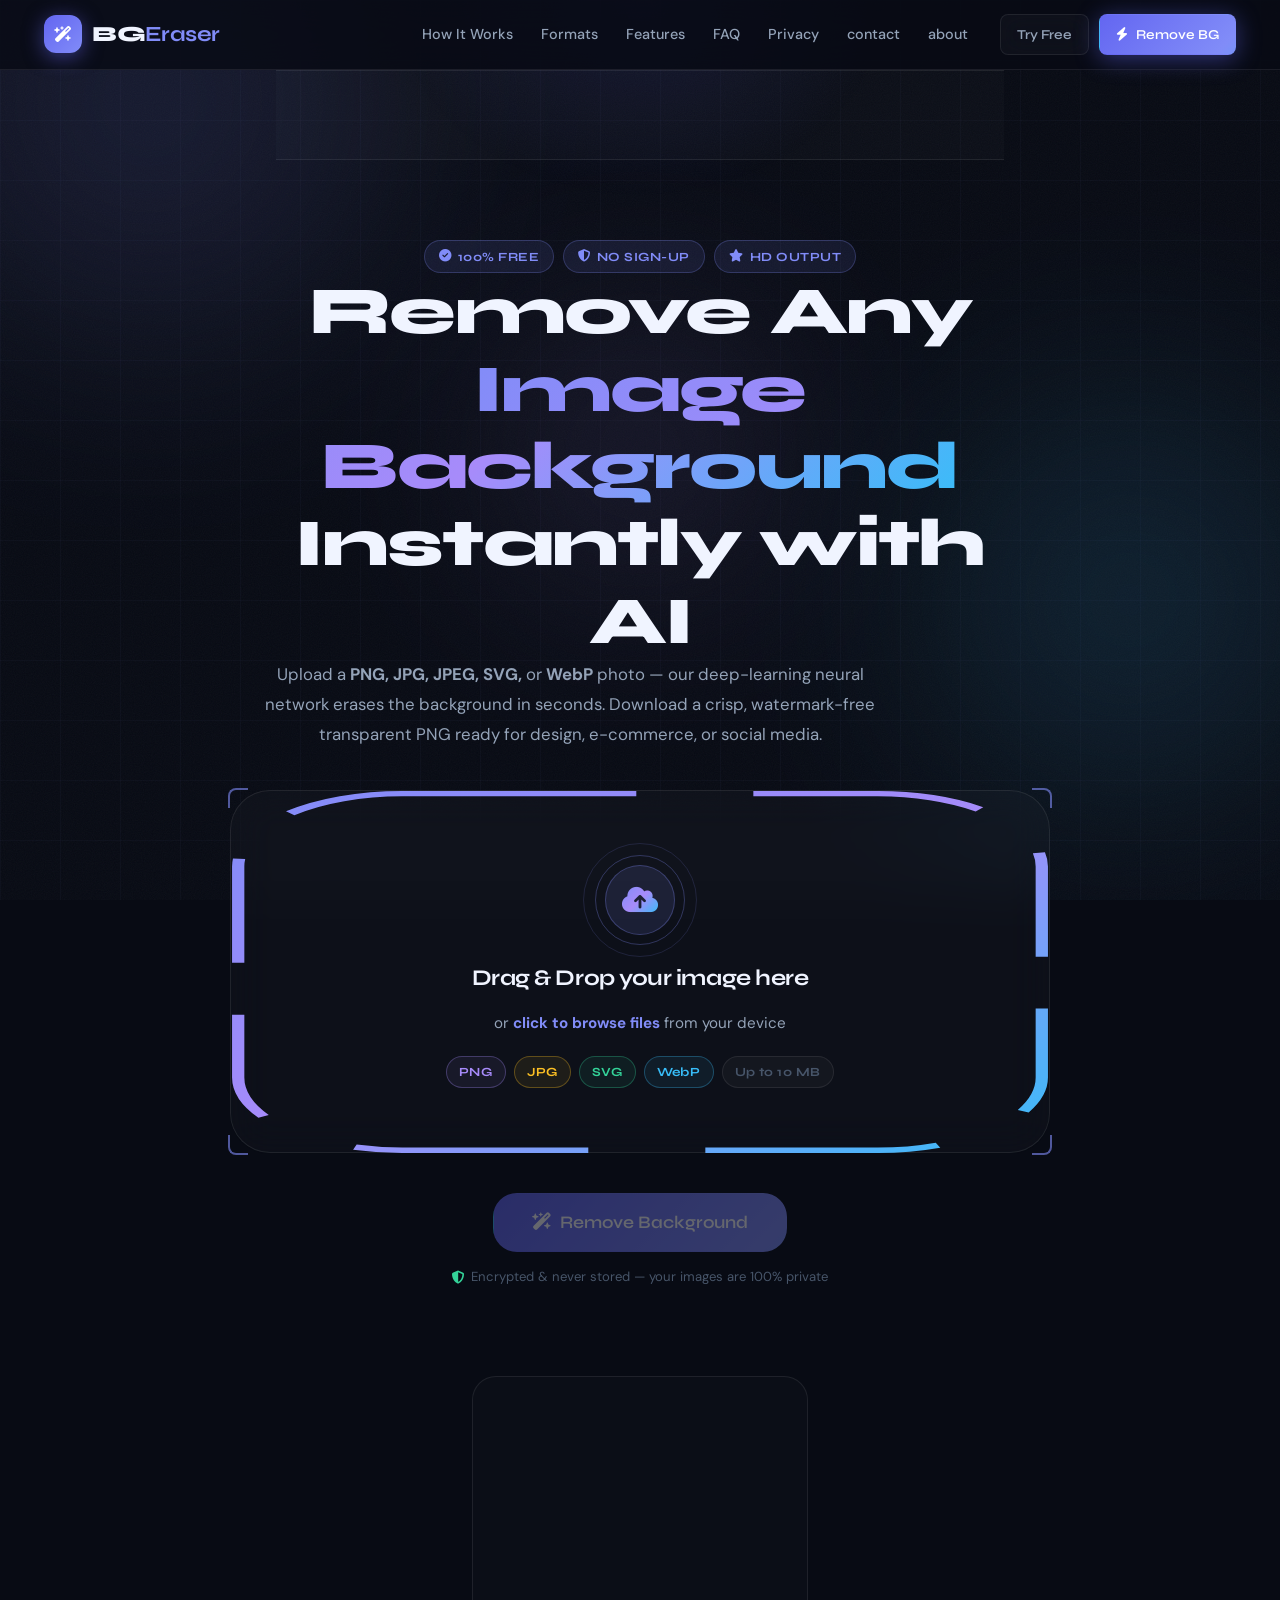
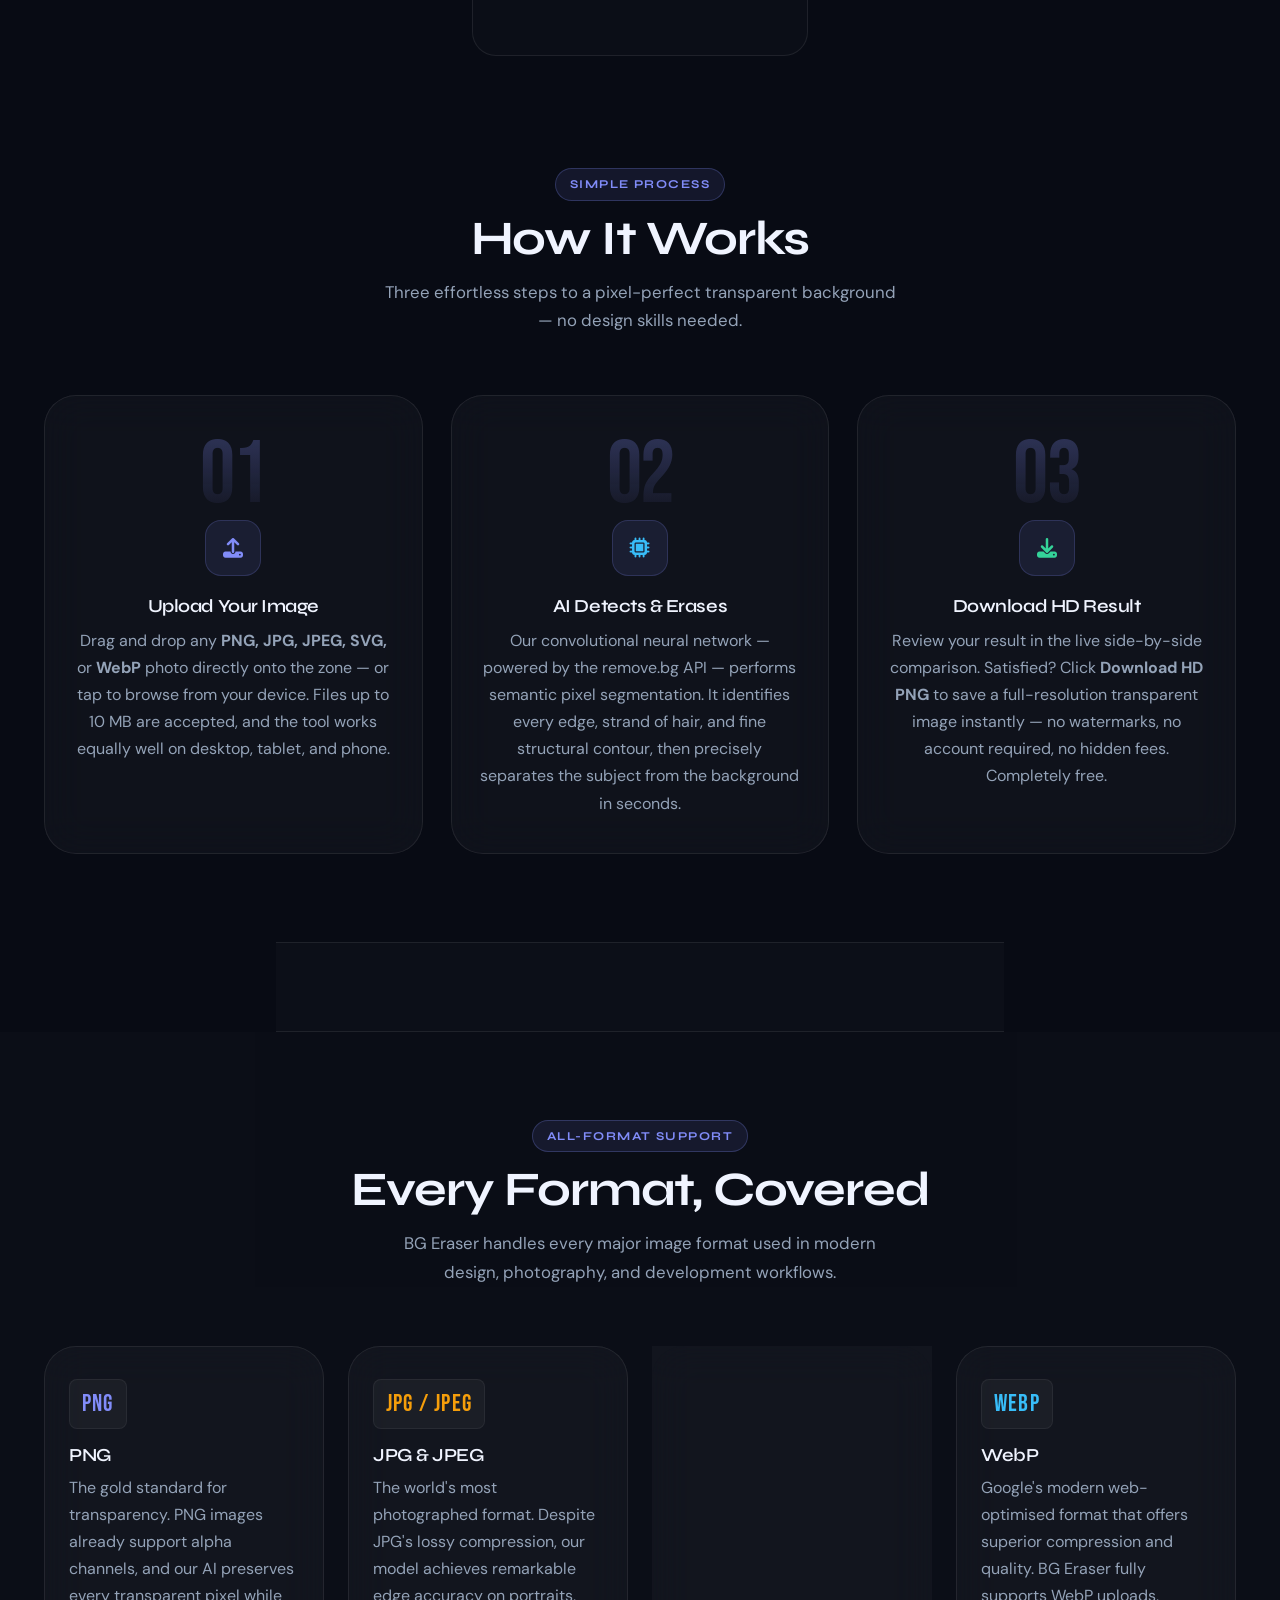
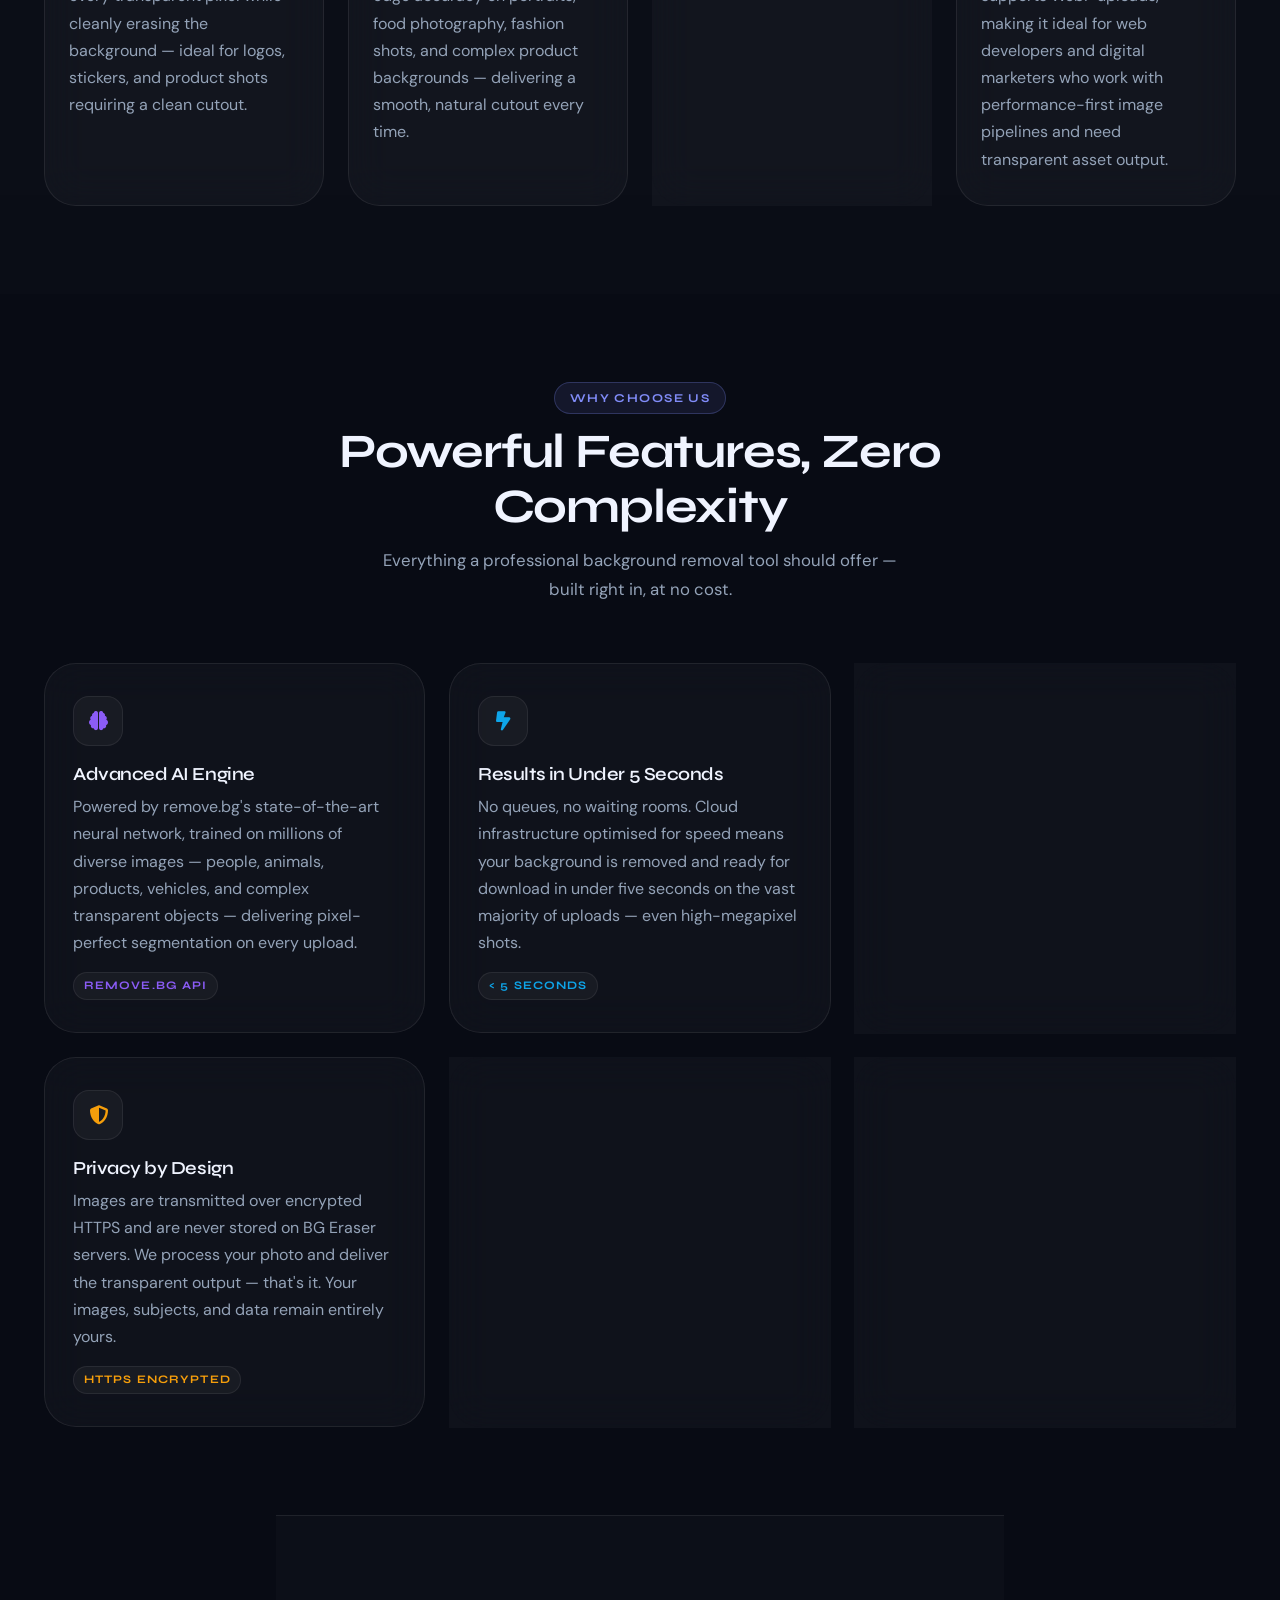
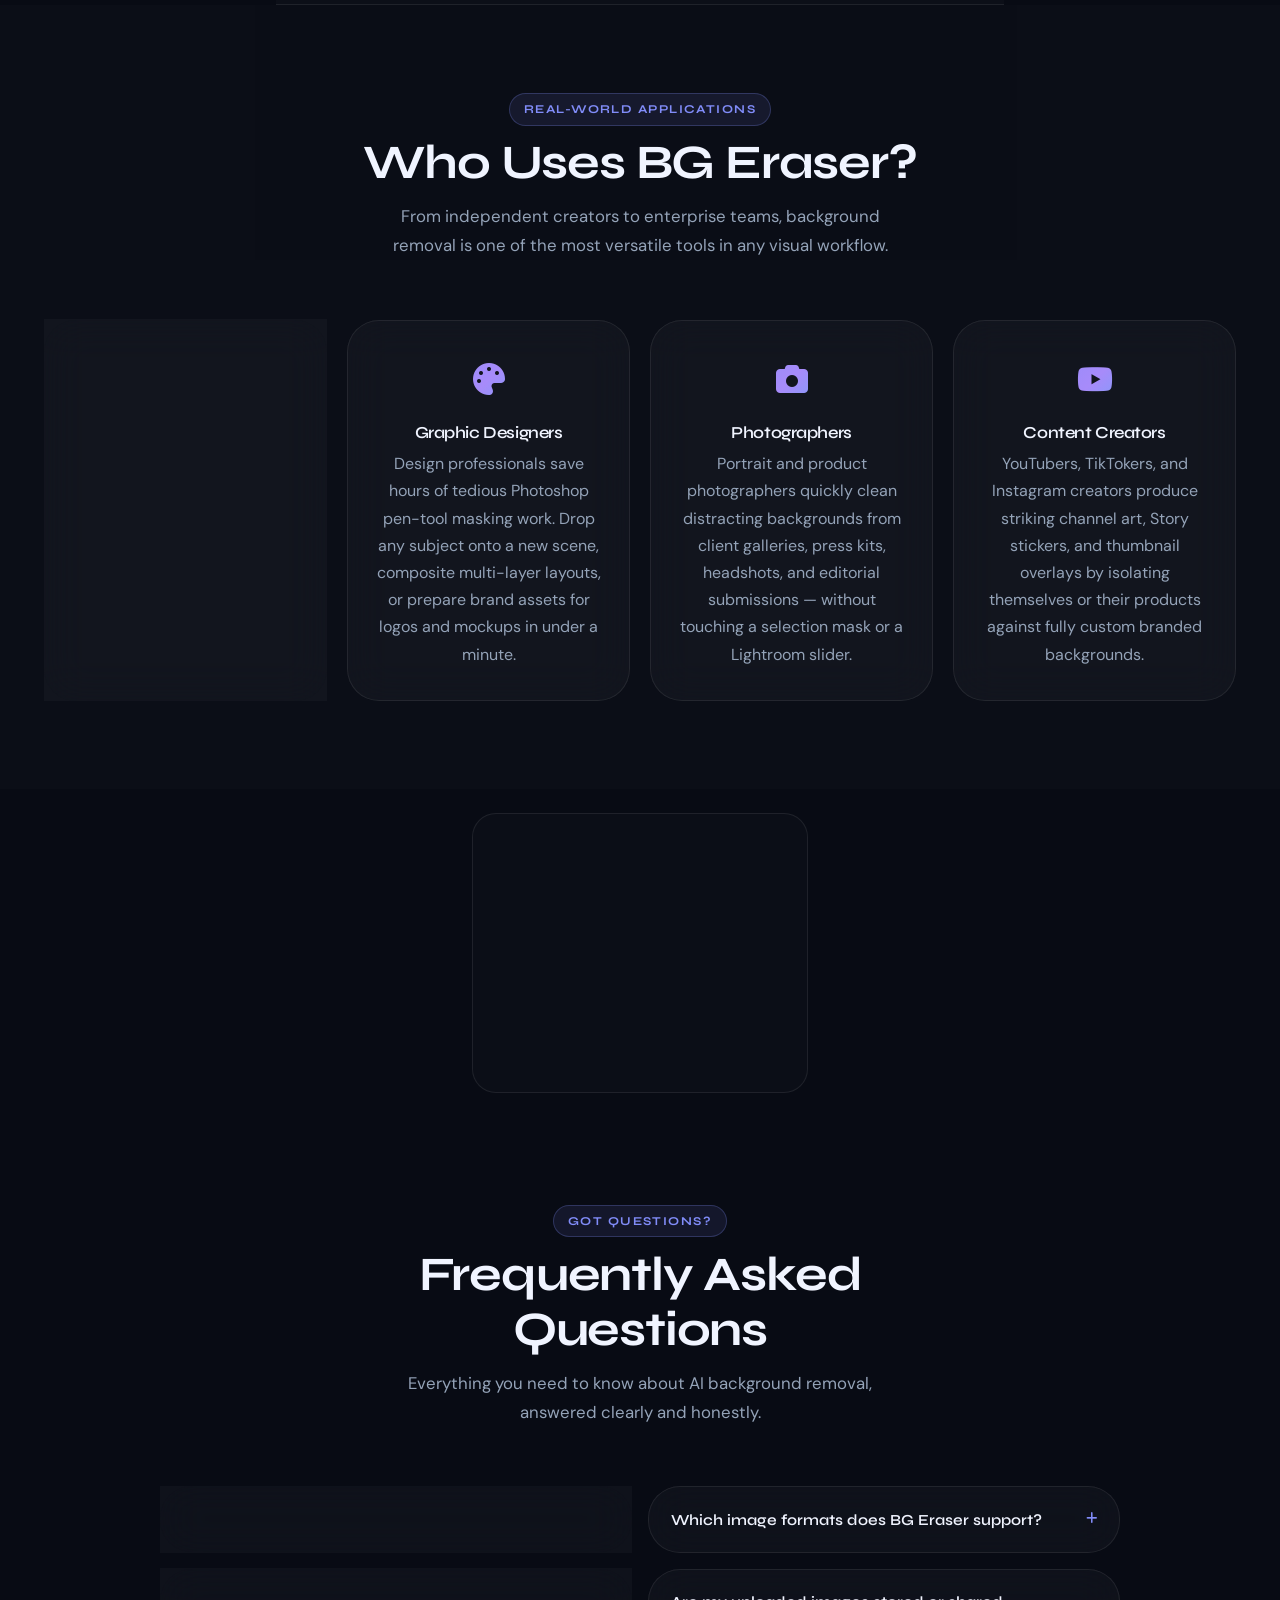
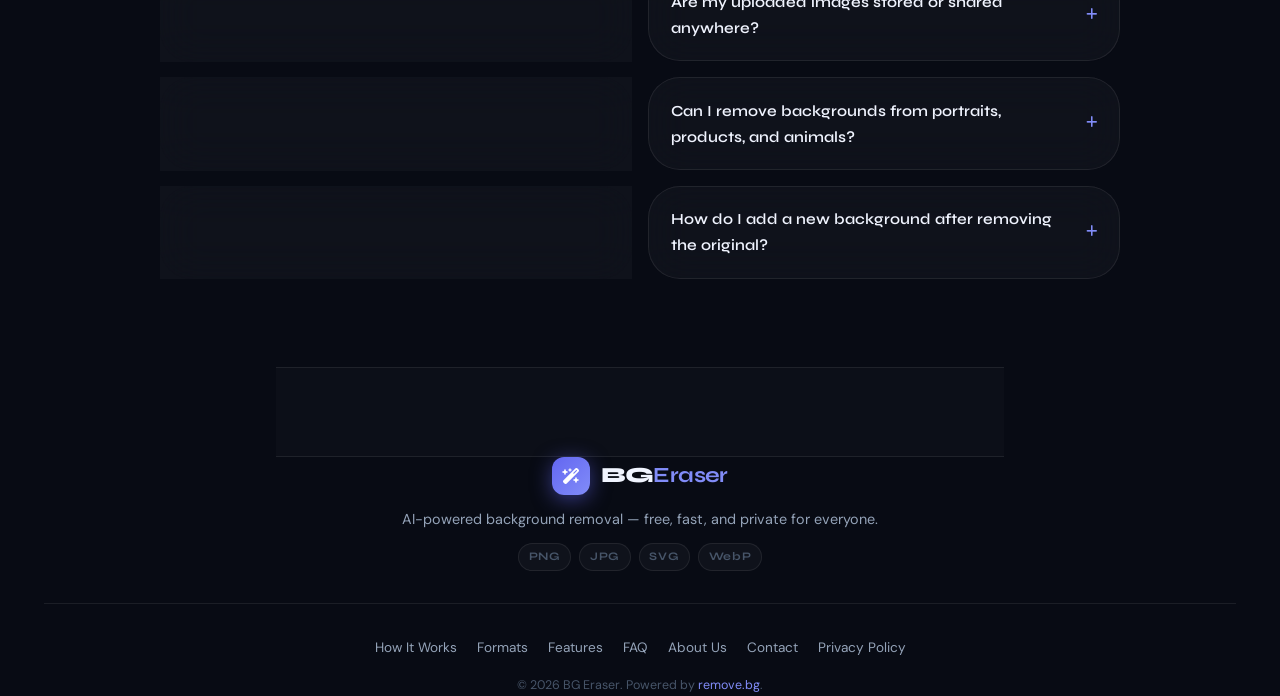
==== index.html @ bfd67337 "Update index.html" ====
<!DOCTYPE html>
<html lang="en">
<head>
  <meta charset="UTF-8" />
  <meta name="viewport" content="width=device-width, initial-scale=1.0" />
  <meta name="google-site-verification" content="WgtUCGyZveqmHhPXkkI3XE64ZKnmmBalzSrL4n5ukj0" />
  <!-- Google tag (gtag.js) -->
<script async src="https://www.googletagmanager.com/gtag/js?id=G-RYQMTZ8Z99"></script>
<script>
  window.dataLayer = window.dataLayer || [];
  function gtag(){dataLayer.push(arguments);}
  gtag('js', new Date());

  gtag('config', 'G-RYQMTZ8Z99');
</script>

  <!-- ═══════════════════════════════════════
       SEO: PRIMARY META TAGS
  ═══════════════════════════════════════ -->
  <title>PNG Eraser & Background Remover - Free Online Tool</title>
 <meta name="description" content="Free PNG Eraser and Background Remover tool. Remove image backgrounds instantly and download transparent PNG images online.">
  <meta name="keywords" content="background remover, AI background remover, remove bg, transparent background, remove background from image free, PNG background remover, JPG background remover, SVG background remover, WebP background remover, photo background eraser online" />
  <meta name="robots" content="index, follow" />
  <meta name="author" content="BG Eraser" />
  <link rel="canonical" href="https://www.bgeraser.com/" />

  <!-- ═══════════════════════════════════════
       SEO: OPEN GRAPH
  ═══════════════════════════════════════ -->
  <meta property="og:type"        content="website" />
  <meta property="og:url"         content="https://www.bgeraser.com/" />
  <meta property="og:title"       content="BG Eraser – Free AI Background Remover" />
  <meta property="og:description" content="Instantly remove any image background with AI. HD transparent PNGs in seconds. Free, no sign-up, no watermarks." />
  <meta property="og:image"       content="https://www.bgeraser.com/og-preview.jpg" />
  <meta name="twitter:card"        content="summary_large_image" />
  <meta name="twitter:site"        content="@bgeraser" />
  <meta name="twitter:title"       content="BG Eraser – Free AI Background Remover" />
  <meta name="twitter:description" content="Remove image backgrounds in one click with AI. Free, HD quality, no watermarks." />
  <meta name="twitter:image"       content="https://www.bgeraser.com/og-preview.jpg" />

  <!-- ═══════════════════════════════════════
       STRUCTURED DATA
  ═══════════════════════════════════════ -->
  <script type="application/ld+json">
  {
    "@context": "https://schema.org",
    "@type": "WebApplication",
    "name": "BG Eraser",
    "url": "https://www.bgeraser.com",
    "description": "AI-powered background remover supporting PNG, JPG, SVG, and WebP — delivers HD transparent PNG output in seconds.",
    "applicationCategory": "PhotographyApplication",
    "operatingSystem": "Any",
    "offers": { "@type": "Offer", "price": "0", "priceCurrency": "USD" }
  }
  </script>

  <!-- Favicon -->
  <link rel="icon" type="image/svg+xml" href="favicon.svg" />

  <!-- Fonts: Bebas Neue (display) + DM Sans (body) — strong, editorial pairing -->
  <link rel="preconnect" href="https://fonts.googleapis.com" />
  <link rel="preconnect" href="https://fonts.gstatic.com" crossorigin />
  <link href="https://fonts.googleapis.com/css2?family=Bebas+Neue&family=Syne:wght@400;500;600;700;800&family=DM+Sans:ital,opsz,wght@0,9..40,300;0,9..40,400;0,9..40,500;1,9..40,300&display=swap" rel="stylesheet" />

  <!-- Icons -->
  <link rel="stylesheet" href="https://cdnjs.cloudflare.com/ajax/libs/font-awesome/6.5.1/css/all.min.css" />

  <!-- Stylesheet -->
  <link rel="stylesheet" href="style.css" />
</head>
<body>

  <!-- ░░░ AMBIENT SCENE ░░░ -->
  <div class="scene" aria-hidden="true">
    <div class="scene__orb scene__orb--a"></div>
    <div class="scene__orb scene__orb--b"></div>
    <div class="scene__orb scene__orb--c"></div>
    <div class="scene__grid"></div>
    <div class="scene__noise"></div>
  </div>

  <!-- ══════════════════════════════════════
       PROCESSING OVERLAY
  ══════════════════════════════════════ -->
  <div id="processingOverlay" class="overlay" aria-live="polite" aria-hidden="true" role="status">
    <div class="overlay__panel">
      <!-- Animated orbital rings -->
      <div class="orbital" aria-hidden="true">
        <div class="orbital__ring orbital__ring--1"></div>
        <div class="orbital__ring orbital__ring--2"></div>
        <div class="orbital__ring orbital__ring--3"></div>
        <div class="orbital__nucleus">
          <i class="fa-solid fa-wand-magic-sparkles"></i>
        </div>
      </div>
      <p class="overlay__title">AI is isolating the background layers…</p>
      <p class="overlay__sub">Running neural segmentation pass</p>
      <!-- Progress bar -->
      <div class="overlay__track" role="progressbar" aria-valuenow="0" aria-valuemin="0" aria-valuemax="100">
        <div id="progressFill" class="overlay__fill"></div>
      </div>
      <div class="overlay__steps">
        <span class="ostep ostep--active">Edge Detection</span>
        <span class="ostep">Subject Masking</span>
        <span class="ostep">Pixel Refinement</span>
      </div>
    </div>
  </div>

  <!-- ══════════════════════════════════════
       SITE HEADER
  ══════════════════════════════════════ -->
  <header class="header" role="banner">
    <div class="container header__inner">
      <!-- Logo -->
      <a href="/" class="logo" aria-label="BG Eraser — Home">
        <span class="logo__gem" aria-hidden="true">
          <i class="fa-solid fa-wand-magic-sparkles"></i>
        </span>
        <span class="logo__text">BG<strong>Eraser</strong></span>
      </a>

      <!-- Navigation -->
      <nav class="header__nav" aria-label="Primary navigation">
        <a href="#how-it-works">How It Works</a>
        <a href="#formats">Formats</a>
        <a href="#features">Features</a>
        <a href="#faq">FAQ</a>
        <a href="privacy-policy.html">Privacy</a>
        <a href="contact.html">contact</a>		
        <a href="about.html">about</a>
        

      </nav>

      <!-- Header CTAs -->
      <div class="header__actions">
        <a href="#upload-zone" class="btn btn--ghost btn--sm">Try Free</a>
        <a href="#upload-zone" class="btn btn--primary btn--sm">
          <i class="fa-solid fa-bolt" aria-hidden="true"></i>
          <span>Remove BG</span>
        </a>
      </div>

      <!-- Mobile menu toggle -->
      <button class="header__burger" id="burgerBtn" aria-label="Toggle navigation menu" aria-expanded="false">
        <span></span><span></span><span></span>
      </button>
    </div>

    <!-- Mobile nav drawer -->
    <div class="header__drawer" id="navDrawer" aria-hidden="true">
      <nav aria-label="Mobile navigation">
        <a href="#how-it-works">How It Works</a>
        <a href="#formats">Formats</a>
        <a href="#features">Features</a>
        <a href="#faq">FAQ</a>
        <a href="privacy-policy.html">Privacy Policy</a>
        <a href="#upload-zone" class="btn btn--primary btn--sm drawer__cta">
          <i class="fa-solid fa-bolt" aria-hidden="true"></i> Remove BG Free
        </a>
      </nav>
    </div>
  </header>

  <!-- ══════════════════════════════════════
       AD SLOT — BELOW HEADER
  ══════════════════════════════════════ -->
  <aside class="ad-slot ad-slot--leaderboard" aria-label="Advertisement">
    <div class="ad-slot__inner">
      <!-- Google AdSense Ad Unit Placement — Responsive Leaderboard (728×90 desktop / 320×50 mobile) -->
    </div>
  </aside>

  <!-- ══════════════════════════════════════
       MAIN CONTENT
  ══════════════════════════════════════ -->
  <main id="main-content">

    <!-- ─────────────────────────────────────
         HERO SECTION
    ───────────────────────────────────── -->
    <section class="hero" aria-labelledby="hero-heading">
      <div class="container hero__inner">

        <!-- Hero copy -->
        <div class="hero__copy">
          <div class="hero__badges" aria-label="Tool highlights">
            <span class="badge"><i class="fa-solid fa-circle-check" aria-hidden="true"></i> 100% Free</span>
            <span class="badge"><i class="fa-solid fa-shield-halved" aria-hidden="true"></i> No Sign-Up</span>
            <span class="badge"><i class="fa-solid fa-star" aria-hidden="true"></i> HD Output</span>
          </div>
          <h1 id="hero-heading" class="hero__heading">
            Remove Any<br />
            <em class="hero__heading-em">Image Background</em><br />
            Instantly with AI
          </h1>
          <p class="hero__sub">
            Upload a <strong>PNG, JPG, JPEG, SVG,</strong> or <strong>WebP</strong> photo — our deep-learning
            neural network erases the background in seconds. Download a crisp, watermark-free
            transparent PNG ready for design, e-commerce, or social media.
          </p>
        </div>

        <!-- ═══ UPLOAD ZONE ═══ -->
        <div class="upload-shell">
          <!-- Animated border SVG overlay -->
          <svg class="upload-shell__border" viewBox="0 0 100 100" preserveAspectRatio="none" aria-hidden="true">
            <rect class="border-rect" x="1" y="1" width="98" height="98" rx="20" ry="20"
                  fill="none" stroke="url(#borderGrad)" stroke-width="1.5"
                  stroke-dasharray="8 4" pathLength="100"/>
            <defs>
              <linearGradient id="borderGrad" x1="0%" y1="0%" x2="100%" y2="100%">
                <stop offset="0%" stop-color="#818cf8"/>
                <stop offset="50%" stop-color="#a78bfa"/>
                <stop offset="100%" stop-color="#38bdf8"/>
              </linearGradient>
            </defs>
          </svg>

          <div
            id="upload-zone"
            class="upload-zone"
            role="button"
            tabindex="0"
            aria-label="Upload image — drag and drop or click to browse"
            aria-describedby="upload-desc"
          >
            <input
              type="file"
              id="fileInput"
              accept="image/png,image/jpeg,image/webp,image/svg+xml"
              hidden
              aria-hidden="true"
            />

            <!-- Default prompt -->
            <div class="upload-zone__prompt" id="uploadPrompt">
              <!-- Animated icon stack -->
              <div class="uz-icon" aria-hidden="true">
                <div class="uz-icon__halo uz-icon__halo--1"></div>
                <div class="uz-icon__halo uz-icon__halo--2"></div>
                <div class="uz-icon__face">
                  <i class="fa-solid fa-cloud-arrow-up"></i>
                </div>
              </div>

              <p class="uz-headline">Drag &amp; Drop your image here</p>
              <p class="uz-sub" id="upload-desc">
                or <strong>click to browse files</strong> from your device
              </p>

              <!-- Format chips -->
              <div class="uz-formats" aria-label="Supported file formats">
                <span class="fchip fchip--png">PNG</span>
                <span class="fchip fchip--jpg">JPG</span>
                <span class="fchip fchip--svg">SVG</span>
                <span class="fchip fchip--webp">WebP</span>
                <span class="fchip fchip--size">Up to 10 MB</span>
              </div>
            </div>

            <!-- File-selected preview -->
            <div class="upload-zone__preview" id="uploadPreview" hidden>
              <div class="uzp__thumb-wrap">
                <img id="previewThumb" src="" alt="Selected image preview" class="uzp__thumb" />
                <div class="uzp__thumb-shine" aria-hidden="true"></div>
              </div>
              <div class="uzp__meta">
                <div class="uzp__meta-icon" aria-hidden="true">
                  <i class="fa-regular fa-file-image"></i>
                </div>
                <div class="uzp__meta-text">
                  <p id="fileName" class="uzp__name"></p>
                  <p id="fileSize" class="uzp__size"></p>
                </div>
                <button
                  id="btnReset"
                  class="uzp__reset"
                  aria-label="Remove selected image and choose another"
                >
                  <i class="fa-solid fa-xmark" aria-hidden="true"></i>
                </button>
              </div>
            </div>
          </div><!-- /#upload-zone -->

          <!-- Corner accent decorations -->
          <span class="uz-corner uz-corner--tl" aria-hidden="true"></span>
          <span class="uz-corner uz-corner--tr" aria-hidden="true"></span>
          <span class="uz-corner uz-corner--bl" aria-hidden="true"></span>
          <span class="uz-corner uz-corner--br" aria-hidden="true"></span>
        </div><!-- /.upload-shell -->

        <!-- Hero action row -->
        <div class="hero__actions" id="heroActions">
          <button
            id="btnRemove"
            class="btn btn--primary btn--xl"
            disabled
            aria-disabled="true"
          >
            <span class="btn__icon" aria-hidden="true">
              <i class="fa-solid fa-wand-magic-sparkles"></i>
            </span>
            <span class="btn__label">Remove Background</span>
            <span class="btn__glare" aria-hidden="true"></span>
          </button>
          <p class="hero__trust">
            <i class="fa-solid fa-shield-halved" aria-hidden="true"></i>
            Encrypted &amp; never stored — your images are 100% private
          </p>
        </div>

        <!-- ═══ LIVE RESULT COMPARISON ═══ -->
        <div class="compare-grid" id="previewGrid" hidden aria-live="polite" aria-label="Image comparison result">
          <!-- Original panel -->
          <div class="compare-panel compare-panel--original">
            <header class="compare-panel__header">
              <div class="traffic-lights" aria-hidden="true">
                <span class="tl tl--r"></span>
                <span class="tl tl--y"></span>
                <span class="tl tl--g"></span>
              </div>
              <span class="compare-panel__label">Original</span>
            </header>
            <div class="compare-panel__canvas">
              <img id="originalImg" src="" alt="Original uploaded image" />
            </div>
          </div>

          <!-- Divider -->
          <div class="compare-divider" aria-hidden="true">
            <div class="compare-divider__pill">
              <i class="fa-solid fa-arrows-left-right"></i>
            </div>
          </div>

          <!-- Result panel -->
          <div class="compare-panel compare-panel--result">
            <header class="compare-panel__header">
              <div class="traffic-lights" aria-hidden="true">
                <span class="tl tl--r"></span>
                <span class="tl tl--y"></span>
                <span class="tl tl--g"></span>
              </div>
              <span class="compare-panel__label compare-panel__label--result">
                <i class="fa-solid fa-sparkles" aria-hidden="true"></i>
                Background Removed
              </span>
            </header>
            <div class="compare-panel__canvas checkerboard">
              <img id="resultImg" src="" alt="Image with background removed — transparent PNG" />
            </div>
            <footer class="compare-panel__footer">
              <button id="btnDownload" class="btn btn--success btn--lg btn--full">
                <i class="fa-solid fa-download" aria-hidden="true"></i>
                Download HD PNG
              </button>
            </footer>
          </div>
        </div><!-- /.compare-grid -->

      </div><!-- /.hero__inner -->
    </section><!-- /.hero -->

    <!-- ══════════════════════════════════════
         AD SLOT — AFTER HERO
    ══════════════════════════════════════ -->
    <aside class="ad-slot ad-slot--rectangle" aria-label="Advertisement">
      <div class="ad-slot__inner">
        <!-- Google AdSense Ad Unit Placement — Rectangle 336×280 or Auto -->
      </div>
    </aside>

    <!-- ─────────────────────────────────────
         HOW IT WORKS
    ───────────────────────────────────── -->
    <section class="section" id="how-it-works" aria-labelledby="hiw-h2">
      <div class="container">
        <div class="section__header">
          <span class="section__pill">Simple Process</span>
          <h2 id="hiw-h2">How It Works</h2>
          <p>Three effortless steps to a pixel-perfect transparent background — no design skills needed.</p>
        </div>

        <ol class="steps" role="list">
          <li class="step glass-card" data-reveal>
            <span class="step__num" aria-hidden="true">01</span>
            <div class="step__icon" aria-hidden="true" style="--si: #818cf8;">
              <i class="fa-solid fa-upload"></i>
            </div>
            <h3>Upload Your Image</h3>
            <p>Drag and drop any <strong>PNG, JPG, JPEG, SVG,</strong> or <strong>WebP</strong> photo directly onto the zone — or tap to browse from your device. Files up to 10 MB are accepted, and the tool works equally well on desktop, tablet, and phone.</p>
            <div class="step__arrow" aria-hidden="true"><i class="fa-solid fa-arrow-right"></i></div>
          </li>

          <li class="step glass-card" data-reveal>
            <span class="step__num" aria-hidden="true">02</span>
            <div class="step__icon" aria-hidden="true" style="--si: #38bdf8;">
              <i class="fa-solid fa-microchip"></i>
            </div>
            <h3>AI Detects &amp; Erases</h3>
            <p>Our convolutional neural network — powered by the remove.bg API — performs semantic pixel segmentation. It identifies every edge, strand of hair, and fine structural contour, then precisely separates the subject from the background in seconds.</p>
            <div class="step__arrow" aria-hidden="true"><i class="fa-solid fa-arrow-right"></i></div>
          </li>

          <li class="step glass-card" data-reveal>
            <span class="step__num" aria-hidden="true">03</span>
            <div class="step__icon" aria-hidden="true" style="--si: #34d399;">
              <i class="fa-solid fa-download"></i>
            </div>
            <h3>Download HD Result</h3>
            <p>Review your result in the live side-by-side comparison. Satisfied? Click <strong>Download HD PNG</strong> to save a full-resolution transparent image instantly — no watermarks, no account required, no hidden fees. Completely free.</p>
          </li>
        </ol>
      </div>
    </section>

    <!-- ══════════════════════════════════════
         AD SLOT — MID PAGE
    ══════════════════════════════════════ -->
    <aside class="ad-slot ad-slot--leaderboard" aria-label="Advertisement">
      <div class="ad-slot__inner">
        <!-- Google AdSense Ad Unit Placement — Leaderboard 728×90 / Responsive -->
      </div>
    </aside>

    <!-- ─────────────────────────────────────
         SUPPORTED FORMATS
    ───────────────────────────────────── -->
    <section class="section section--alt" id="formats" aria-labelledby="fmt-h2">
      <div class="container">
        <div class="section__header">
          <span class="section__pill">All-Format Support</span>
          <h2 id="fmt-h2">Every Format, Covered</h2>
          <p>BG Eraser handles every major image format used in modern design, photography, and development workflows.</p>
        </div>

        <div class="formats-grid">
          <article class="format-card glass-card" data-reveal>
            <div class="format-card__badge" style="--fc: #818cf8;">PNG</div>
            <h3>PNG</h3>
            <p>The gold standard for transparency. PNG images already support alpha channels, and our AI preserves every transparent pixel while cleanly erasing the background — ideal for logos, stickers, and product shots requiring a clean cutout.</p>
          </article>

          <article class="format-card glass-card" data-reveal>
            <div class="format-card__badge" style="--fc: #f59e0b;">JPG / JPEG</div>
            <h3>JPG &amp; JPEG</h3>
            <p>The world's most photographed format. Despite JPG's lossy compression, our model achieves remarkable edge accuracy on portraits, food photography, fashion shots, and complex product backgrounds — delivering a smooth, natural cutout every time.</p>
          </article>

          <article class="format-card glass-card" data-reveal>
            <div class="format-card__badge" style="--fc: #34d399;">SVG</div>
            <h3>SVG</h3>
            <p>Scalable vector graphics used for logos, icons, and illustrations. BG Eraser handles SVG uploads with accurate rasterisation before processing — perfect for brand teams needing background-free vector assets for presentations and marketing materials.</p>
          </article>

          <article class="format-card glass-card" data-reveal>
            <div class="format-card__badge" style="--fc: #38bdf8;">WebP</div>
            <h3>WebP</h3>
            <p>Google's modern web-optimised format that offers superior compression and quality. BG Eraser fully supports WebP uploads, making it ideal for web developers and digital marketers who work with performance-first image pipelines and need transparent asset output.</p>
          </article>
        </div>
      </div>
    </section>

    <!-- ─────────────────────────────────────
         KEY FEATURES
    ───────────────────────────────────── -->
    <section class="section" id="features" aria-labelledby="feat-h2">
      <div class="container">
        <div class="section__header">
          <span class="section__pill">Why Choose Us</span>
          <h2 id="feat-h2">Powerful Features, Zero Complexity</h2>
          <p>Everything a professional background removal tool should offer — built right in, at no cost.</p>
        </div>

        <ul class="features-grid" role="list">
          <li class="feature glass-card" data-reveal style="--fa: #8b5cf6;">
            <div class="feature__icon"><i class="fa-solid fa-brain"></i></div>
            <h3>Advanced AI Engine</h3>
            <p>Powered by remove.bg's state-of-the-art neural network, trained on millions of diverse images — people, animals, products, vehicles, and complex transparent objects — delivering pixel-perfect segmentation on every upload.</p>
            <span class="feature__tag">remove.bg API</span>
          </li>

          <li class="feature glass-card" data-reveal style="--fa: #0ea5e9;">
            <div class="feature__icon"><i class="fa-solid fa-bolt-lightning"></i></div>
            <h3>Results in Under 5 Seconds</h3>
            <p>No queues, no waiting rooms. Cloud infrastructure optimised for speed means your background is removed and ready for download in under five seconds on the vast majority of uploads — even high-megapixel shots.</p>
            <span class="feature__tag">&lt; 5 seconds</span>
          </li>

          <li class="feature glass-card" data-reveal style="--fa: #10b981;">
            <div class="feature__icon"><i class="fa-solid fa-crown"></i></div>
            <h3>Full HD Resolution</h3>
            <p>Unlike tools that silently downscale your image, BG Eraser returns results at the original upload resolution — up to 25 megapixels — so your transparent PNG remains perfectly sharp for both print and digital use.</p>
            <span class="feature__tag">Up to 25 MP</span>
          </li>

          <li class="feature glass-card" data-reveal style="--fa: #f59e0b;">
            <div class="feature__icon"><i class="fa-solid fa-shield-halved"></i></div>
            <h3>Privacy by Design</h3>
            <p>Images are transmitted over encrypted HTTPS and are never stored on BG Eraser servers. We process your photo and deliver the transparent output — that's it. Your images, subjects, and data remain entirely yours.</p>
            <span class="feature__tag">HTTPS Encrypted</span>
          </li>

          <li class="feature glass-card" data-reveal style="--fa: #ec4899;">
            <div class="feature__icon"><i class="fa-solid fa-mobile-screen"></i></div>
            <h3>Works on Every Device</h3>
            <p>Fully responsive design means BG Eraser works flawlessly on a 4-inch smartphone and a 32-inch ultrawide monitor. No app installation. No account. Just open your browser, upload, and download your result.</p>
            <span class="feature__tag">All Devices</span>
          </li>

          <li class="feature glass-card" data-reveal style="--fa: #14b8a6;">
            <div class="feature__icon"><i class="fa-solid fa-tag"></i></div>
            <h3>Completely Free</h3>
            <p>No credit card, no premium tier, no watermarks slapped on your result. Basic background removal is free for every user, every time. We sustain the tool through non-intrusive advertising — not by charging you.</p>
            <span class="feature__tag">Zero Cost</span>
          </li>
        </ul>
      </div>
    </section>

    <!-- ══════════════════════════════════════
         AD SLOT — BETWEEN SECTIONS
    ══════════════════════════════════════ -->
    <aside class="ad-slot ad-slot--leaderboard" aria-label="Advertisement">
      <div class="ad-slot__inner">
        <!-- Google AdSense Ad Unit Placement — Leaderboard 728×90 / In-Article -->
      </div>
    </aside>

    <!-- ─────────────────────────────────────
         USE CASES
    ───────────────────────────────────── -->
    <section class="section section--alt" aria-labelledby="uc-h2">
      <div class="container">
        <div class="section__header">
          <span class="section__pill">Real-World Applications</span>
          <h2 id="uc-h2">Who Uses BG Eraser?</h2>
          <p>From independent creators to enterprise teams, background removal is one of the most versatile tools in any visual workflow.</p>
        </div>

        <div class="usecases-grid">
          <article class="usecase glass-card" data-reveal>
            <span class="usecase__icon" aria-hidden="true"><i class="fa-solid fa-store"></i></span>
            <h3>E-Commerce Sellers</h3>
            <p>Amazon, Etsy, and Shopify sellers use BG Eraser daily to create clean white-background product photos that meet marketplace listing standards — directly boosting click-through rates and purchase conversions.</p>
          </article>
          <article class="usecase glass-card" data-reveal>
            <span class="usecase__icon" aria-hidden="true"><i class="fa-solid fa-palette"></i></span>
            <h3>Graphic Designers</h3>
            <p>Design professionals save hours of tedious Photoshop pen-tool masking work. Drop any subject onto a new scene, composite multi-layer layouts, or prepare brand assets for logos and mockups in under a minute.</p>
          </article>
          <article class="usecase glass-card" data-reveal>
            <span class="usecase__icon" aria-hidden="true"><i class="fa-solid fa-camera"></i></span>
            <h3>Photographers</h3>
            <p>Portrait and product photographers quickly clean distracting backgrounds from client galleries, press kits, headshots, and editorial submissions — without touching a selection mask or a Lightroom slider.</p>
          </article>
          <article class="usecase glass-card" data-reveal>
            <span class="usecase__icon" aria-hidden="true"><i class="fa-brands fa-youtube"></i></span>
            <h3>Content Creators</h3>
            <p>YouTubers, TikTokers, and Instagram creators produce striking channel art, Story stickers, and thumbnail overlays by isolating themselves or their products against fully custom branded backgrounds.</p>
          </article>
        </div>
      </div>
    </section>

    <!-- ══════════════════════════════════════
         AD SLOT — BEFORE FAQ
    ══════════════════════════════════════ -->
    <aside class="ad-slot ad-slot--rectangle" aria-label="Advertisement">
      <div class="ad-slot__inner">
        <!-- Google AdSense Ad Unit Placement — Rectangle 336×280 or In-Article -->
      </div>
    </aside>

    <!-- ─────────────────────────────────────
         FAQ
    ───────────────────────────────────── -->
    <section class="section" id="faq" aria-labelledby="faq-h2">
      <div class="container">
        <div class="section__header">
          <span class="section__pill">Got Questions?</span>
          <h2 id="faq-h2">Frequently Asked Questions</h2>
          <p>Everything you need to know about AI background removal, answered clearly and honestly.</p>
        </div>

        <div class="faq-grid">

          <details class="faq glass-card" data-reveal>
            <summary class="faq__q">
              <span>Is BG Eraser completely free to use?</span>
              <i class="fa-solid fa-plus faq__icon" aria-hidden="true"></i>
            </summary>
            <div class="faq__a">
              <p>Yes — removing an image background is entirely free for every user. You can upload your photo, process it with our AI, and download the full transparent PNG result at no cost and without creating an account. BG Eraser is funded through non-intrusive advertising rather than user subscriptions, meaning the core tool remains genuinely accessible to everyone regardless of budget.</p>
            </div>
          </details>

          <details class="faq glass-card" data-reveal>
            <summary class="faq__q">
              <span>Which image formats does BG Eraser support?</span>
              <i class="fa-solid fa-plus faq__icon" aria-hidden="true"></i>
            </summary>
            <div class="faq__a">
              <p>BG Eraser accepts <strong>PNG, JPG, JPEG, SVG,</strong> and <strong>WebP</strong> image files up to 10 MB in size. The underlying remove.bg API processes images up to 25 megapixels in resolution. For optimal edge accuracy, we recommend using photos with clear contrast between the subject and background, though the AI model handles even cluttered or complex scenes with impressive fidelity.</p>
            </div>
          </details>

          <details class="faq glass-card" data-reveal>
            <summary class="faq__q">
              <span>How does the AI background removal actually work?</span>
              <i class="fa-solid fa-plus faq__icon" aria-hidden="true"></i>
            </summary>
            <div class="faq__a">
              <p>BG Eraser uses a convolutional neural network (CNN) trained on millions of images spanning humans, animals, products, vehicles, and more. When you upload a photo, the model performs semantic segmentation: it classifies every pixel as either "subject" or "background" and generates a high-resolution alpha-matte mask. This mask is applied to produce a crisp transparent PNG. All computation runs on cloud infrastructure, which is why results arrive in seconds rather than minutes.</p>
            </div>
          </details>

          <details class="faq glass-card" data-reveal>
            <summary class="faq__q">
              <span>Are my uploaded images stored or shared anywhere?</span>
              <i class="fa-solid fa-plus faq__icon" aria-hidden="true"></i>
            </summary>
            <div class="faq__a">
              <p>No. Privacy is non-negotiable. Images you upload are transmitted securely over HTTPS directly to the remove.bg processing API and are never stored on any BG Eraser server. Remove.bg's own privacy policy states images are deleted from their infrastructure within 24 hours of processing. We never sell, share, analyse, or use your uploaded photos for any commercial purpose whatsoever.</p>
            </div>
          </details>

          <details class="faq glass-card" data-reveal>
            <summary class="faq__q">
              <span>Will there be a watermark on my downloaded image?</span>
              <i class="fa-solid fa-plus faq__icon" aria-hidden="true"></i>
            </summary>
            <div class="faq__a">
              <p>Absolutely not. The PNG file you download contains only your subject isolated on a transparent background — clean, professional, and ready for commercial or personal use without any BG Eraser branding. The only technical caveat is that extremely high-megapixel images may be returned at a preview resolution on the free API tier; for guaranteed full-resolution output on very large photos, a paid remove.bg plan may be required.</p>
            </div>
          </details>

          <details class="faq glass-card" data-reveal>
            <summary class="faq__q">
              <span>Can I remove backgrounds from portraits, products, and animals?</span>
              <i class="fa-solid fa-plus faq__icon" aria-hidden="true"></i>
            </summary>
            <div class="faq__a">
              <p>Yes. The AI model is trained on an extremely diverse range of subject types. It excels at portrait and headshot photography (including fine hair detail), product and lifestyle shots, pet and wildlife photos, car and vehicle images, and logos on flat backgrounds. Highly transparent objects like glass, mirrors, or crystal may require manual refinement afterward, as fully transparent surfaces present a universal challenge for automated segmentation tools.</p>
            </div>
          </details>

          <details class="faq glass-card" data-reveal>
            <summary class="faq__q">
              <span>Can I use the resulting transparent image commercially?</span>
              <i class="fa-solid fa-plus faq__icon" aria-hidden="true"></i>
            </summary>
            <div class="faq__a">
              <p>BG Eraser imposes no additional copyright restrictions on processed output — the result belongs entirely to you and may be used for any purpose, including commercial work. However, you remain solely responsible for ensuring you hold the rights to the original source image. If you are the photographer or hold valid licensing for the photo, you are free to use the background-removed version however you choose, including in product listings, advertising, and client deliverables.</p>
            </div>
          </details>

          <details class="faq glass-card" data-reveal>
            <summary class="faq__q">
              <span>How do I add a new background after removing the original?</span>
              <i class="fa-solid fa-plus faq__icon" aria-hidden="true"></i>
            </summary>
            <div class="faq__a">
              <p>After downloading your transparent PNG, open it in any design tool — Adobe Photoshop, Canva (free, browser-based), Figma, GIMP (free, open-source), or even Google Slides. Place any colour, gradient, photograph, or pattern behind your subject layer. Because the PNG uses a genuine alpha channel, the composite looks completely natural with no edge fringing, halos, or artefacts. Canva is particularly recommended for non-designers as it is intuitive, free, and requires no software installation.</p>
            </div>
          </details>

        </div><!-- /.faq-grid -->
      </div>
    </section>

    <!-- ══════════════════════════════════════
         AD SLOT — ABOVE FOOTER
    ══════════════════════════════════════ -->
    <aside class="ad-slot ad-slot--leaderboard" aria-label="Advertisement">
      <div class="ad-slot__inner">
        <!-- Google AdSense Ad Unit Placement — Leaderboard 728×90 -->
      </div>
    </aside>

  </main><!-- /#main-content -->

  <!-- ══════════════════════════════════════
       FOOTER
  ══════════════════════════════════════ -->
  <footer class="site-footer" role="contentinfo">
  <div class="footer__glow" aria-hidden="true"></div>
  <div class="container footer__inner">
    <div class="footer__top">
      <a href="/" class="logo" aria-label="BG Eraser — Home">
        <span class="logo__gem" aria-hidden="true">
          <i class="fa-solid fa-wand-magic-sparkles"></i>
        </span>
        <span class="logo__text">BG<strong>Eraser</strong></span>
      </a>
      <p class="footer__tagline">
        AI-powered background removal — free, fast, and private for everyone.
      </p>
      <div class="footer__formats" aria-label="Supported formats">
        <span>PNG</span><span>JPG</span><span>SVG</span><span>WebP</span>
      </div>
    </div>

    <div class="footer__divider"></div>

    <div class="footer__bottom">
      <nav class="footer__nav" aria-label="Footer navigation">
        <a href="#how-it-works">How It Works</a>
        <a href="#formats">Formats</a>
        <a href="#features">Features</a>
        <a href="#faq">FAQ</a>
        <a href="about.html">About Us</a>
        <a href="contact.html">Contact</a>
        <a href="privacy-policy.html">Privacy Policy</a>

      </nav>
      <p class="footer__legal">
        &copy; <span id="footerYear"></span> BG Eraser. Powered by
        <a href="https://www.remove.bg" target="_blank" rel="noopener noreferrer">remove.bg</a>.
      </p>
    </div>
  </div>
</footer>

  <!-- ░░ TOAST NOTIFICATION ░░ -->
  <div id="toast" class="toast" role="alert" aria-live="assertive" aria-atomic="true"></div>

  <script src="script.js"></script>
</body>
</html>
---- style.css ----
/* ═══════════════════════════════════════════════════════════
   BG ERASER — style.css
   Theme: Cinematic Dark Glassmorphism
   Fonts: Bebas Neue (display) · Syne (UI) · DM Sans (body)
   Palette: Deep Slate + Electric Indigo + Icy Cyan
═══════════════════════════════════════════════════════════ */

/* ─── DESIGN TOKENS ─────────────────────────────────────── */
:root {
  /* Canvas */
  --bg:          #080b14;
  --bg-2:        #0d1120;
  --bg-3:        #111829;

  /* Glass surfaces */
  --glass:       rgba(255, 255, 255, 0.03);
  --glass-2:     rgba(255, 255, 255, 0.055);
  --glass-border: rgba(255, 255, 255, 0.08);
  --glass-border-hover: rgba(129, 140, 248, 0.45);

  /* Accent palette */
  --indigo:      #818cf8;
  --violet:      #a78bfa;
  --cyan:        #38bdf8;
  --emerald:     #34d399;
  --amber:       #fbbf24;
  --rose:        #fb7185;

  /* Brand gradient */
  --grad-brand:  linear-gradient(135deg, #818cf8 0%, #a78bfa 50%, #38bdf8 100%);
  --grad-glow:   radial-gradient(ellipse at center, rgba(129,140,248,0.3) 0%, transparent 70%);

  /* Text */
  --text-primary:   #f0f4ff;
  --text-secondary: #94a3b8;
  --text-muted:     #475569;

  /* Radii */
  --r-sm:  0.5rem;
  --r-md:  1rem;
  --r-lg:  1.5rem;
  --r-xl:  2rem;
  --r-2xl: 2.5rem;

  /* Shadows */
  --shadow-sm:   0 2px 8px rgba(0,0,0,0.5);
  --shadow-md:   0 8px 32px rgba(0,0,0,0.6);
  --shadow-lg:   0 20px 64px rgba(0,0,0,0.7);
  --shadow-glow: 0 0 48px rgba(129,140,248,0.35);
  --shadow-glow-strong: 0 0 80px rgba(129,140,248,0.55);

  /* Transitions */
  --t-fast:  0.16s ease;
  --t-med:   0.3s cubic-bezier(0.4,0,0.2,1);
  --t-slow:  0.55s cubic-bezier(0.4,0,0.2,1);

  /* Layout */
  --container: 1240px;
  --header-h:  70px;
}

/* ─── RESET ──────────────────────────────────────────────── */
*, *::before, *::after { box-sizing: border-box; margin: 0; padding: 0; }
html { scroll-behavior: smooth; -webkit-font-smoothing: antialiased; text-rendering: optimizeLegibility; }
body { font-family: 'DM Sans', sans-serif; font-size: 1rem; line-height: 1.7; color: var(--text-primary); background: var(--bg); overflow-x: hidden; }
img { display: block; max-width: 100%; height: auto; }
a { text-decoration: none; color: var(--indigo); transition: color var(--t-fast); }
a:hover { color: var(--violet); }
[hidden] { display: none !important; }
button { font-family: inherit; cursor: pointer; border: none; background: none; }

/* ─── TYPOGRAPHY ─────────────────────────────────────────── */
h1, h2, h3, h4 { font-family: 'Syne', sans-serif; line-height: 1.15; letter-spacing: -0.025em; }
h1 { font-size: clamp(2.4rem, 6vw, 4.2rem); font-weight: 800; }
h2 { font-size: clamp(1.9rem, 4vw, 3rem);   font-weight: 700; }
h3 { font-size: 1.15rem; font-weight: 600; }
p  { color: var(--text-secondary); }

/* ─── LAYOUT HELPERS ─────────────────────────────────────── */
.container {
  width: 100%;
  max-width: var(--container);
  margin: 0 auto;
  padding: 0 1.5rem;
  position: relative;
  z-index: 1;
}

/* ─── GLASS UTILITY ──────────────────────────────────────── */
.glass-card {
  background: var(--glass);
  border: 1px solid var(--glass-border);
  backdrop-filter: blur(20px);
  -webkit-backdrop-filter: blur(20px);
  border-radius: var(--r-xl);
  transition: transform var(--t-med), border-color var(--t-med), box-shadow var(--t-med), background var(--t-med);
}
.glass-card:hover {
  background: var(--glass-2);
  border-color: var(--glass-border-hover);
  transform: translateY(-5px);
  box-shadow: var(--shadow-lg), 0 0 0 1px rgba(129,140,248,0.1);
}

/* ─── AMBIENT SCENE ──────────────────────────────────────── */
.scene {
  position: fixed;
  inset: 0;
  z-index: 0;
  pointer-events: none;
  overflow: hidden;
}
.scene__orb {
  position: absolute;
  border-radius: 50%;
  filter: blur(100px);
  opacity: 0.18;
}
.scene__orb--a {
  width: 700px; height: 700px;
  background: radial-gradient(circle, #818cf8, transparent 70%);
  top: -250px; left: -200px;
  animation: driftA 22s ease-in-out infinite alternate;
}
.scene__orb--b {
  width: 600px; height: 600px;
  background: radial-gradient(circle, #38bdf8, transparent 70%);
  bottom: 0; right: -150px;
  animation: driftB 28s ease-in-out infinite alternate;
}
.scene__orb--c {
  width: 400px; height: 400px;
  background: radial-gradient(circle, #a78bfa, transparent 70%);
  top: 50%; left: 50%;
  transform: translate(-50%, -50%);
  animation: driftC 18s ease-in-out infinite alternate;
}
@keyframes driftA { to { transform: translate(60px, 80px); } }
@keyframes driftB { to { transform: translate(-80px, -60px); } }
@keyframes driftC { to { transform: translate(-50%, calc(-50% + 50px)); } }

.scene__grid {
  position: absolute; inset: 0;
  background-image:
    linear-gradient(rgba(129,140,248,0.03) 1px, transparent 1px),
    linear-gradient(90deg, rgba(129,140,248,0.03) 1px, transparent 1px);
  background-size: 60px 60px;
}
.scene__noise {
  position: absolute; inset: 0;
  opacity: 0.04;
  background-image: url("data:image/svg+xml,%3Csvg viewBox='0 0 256 256' xmlns='http://www.w3.org/2000/svg'%3E%3Cfilter id='n'%3E%3CfeTurbulence type='fractalNoise' baseFrequency='0.9' numOctaves='4' stitchTiles='stitch'/%3E%3C/filter%3E%3Crect width='100%25' height='100%25' filter='url(%23n)'/%3E%3C/svg%3E");
  background-size: 256px;
}

/* ─── BUTTONS ────────────────────────────────────────────── */
.btn {
  display: inline-flex;
  align-items: center;
  gap: 0.5rem;
  font-family: 'Syne', sans-serif;
  font-weight: 600;
  border-radius: var(--r-md);
  border: 1px solid transparent;
  cursor: pointer;
  transition: transform var(--t-fast), box-shadow var(--t-fast), background var(--t-fast), border-color var(--t-fast), opacity var(--t-fast);
  white-space: nowrap;
  position: relative;
  overflow: hidden;
}
.btn:active { transform: scale(0.96) !important; }

/* Glare sweep */
.btn__glare {
  position: absolute;
  top: -50%; left: -75%;
  width: 50%; height: 200%;
  background: linear-gradient(105deg, transparent, rgba(255,255,255,0.18), transparent);
  transform: skewX(-20deg);
  transition: left 0.55s ease;
  pointer-events: none;
}
.btn:hover .btn__glare { left: 125%; }

/* Primary */
.btn--primary {
  background: linear-gradient(135deg, #6366f1, #818cf8, #38bdf8);
  background-size: 200% auto;
  color: #fff;
  padding: 0.72rem 1.5rem;
  font-size: 0.95rem;
  box-shadow: 0 4px 24px rgba(99,102,241,0.45);
}
.btn--primary:hover:not(:disabled) {
  background-position: right center;
  box-shadow: 0 8px 40px rgba(99,102,241,0.65);
  transform: translateY(-2px);
}
.btn--primary:disabled,
.btn--primary[aria-disabled="true"] {
  opacity: 0.38;
  cursor: not-allowed;
  transform: none !important;
  box-shadow: none;
}

/* Ghost */
.btn--ghost {
  background: var(--glass);
  border-color: var(--glass-border);
  color: var(--text-secondary);
  padding: 0.72rem 1.5rem;
  font-size: 0.95rem;
  backdrop-filter: blur(12px);
}
.btn--ghost:hover {
  border-color: var(--glass-border-hover);
  color: var(--text-primary);
  background: var(--glass-2);
}

/* Success */
.btn--success {
  background: linear-gradient(135deg, #059669, #10b981);
  color: #fff;
  box-shadow: 0 4px 24px rgba(16,185,129,0.4);
}
.btn--success:hover {
  box-shadow: 0 8px 40px rgba(16,185,129,0.6);
  transform: translateY(-2px);
}

/* Sizes */
.btn--sm  { padding: 0.5rem 1rem;  font-size: 0.85rem; border-radius: var(--r-sm); }
.btn--lg  { padding: 0.95rem 1.8rem; font-size: 1rem; }
.btn--xl  { padding: 1.1rem 2.4rem; font-size: 1.1rem; border-radius: var(--r-lg); }
.btn--full { width: 100%; justify-content: center; }

/* ─── HEADER ──────────────────────────────────────────────── */
.header {
  position: sticky;
  top: 0;
  z-index: 200;
  height: var(--header-h);
  display: flex;
  flex-direction: column;
  justify-content: center;
  background: rgba(8,11,20,0.8);
  backdrop-filter: blur(24px);
  -webkit-backdrop-filter: blur(24px);
  border-bottom: 1px solid var(--glass-border);
}
.header__inner {
  display: flex;
  align-items: center;
  gap: 2rem;
}

/* Logo */
.logo {
  display: flex;
  align-items: center;
  gap: 0.65rem;
  flex-shrink: 0;
}
.logo__gem {
  width: 38px; height: 38px;
  border-radius: 12px;
  background: linear-gradient(135deg, #6366f1, #818cf8);
  display: flex; align-items: center; justify-content: center;
  font-size: 1rem;
  color: #fff;
  box-shadow: 0 4px 20px rgba(99,102,241,0.5);
  flex-shrink: 0;
}
.logo__text {
  font-family: 'Syne', sans-serif;
  font-weight: 800;
  font-size: 1.35rem;
  letter-spacing: -0.03em;
  color: var(--text-primary);
}
.logo__text strong { color: var(--indigo); }

/* Nav */
.header__nav {
  display: flex;
  gap: 1.75rem;
  margin-left: auto;
}
.header__nav a {
  font-size: 0.9rem;
  font-weight: 500;
  color: var(--text-secondary);
  transition: color var(--t-fast);
}
.header__nav a:hover { color: var(--text-primary); }

.header__actions {
  display: flex;
  gap: 0.6rem;
}

/* Burger */
.header__burger {
  display: none;
  flex-direction: column;
  gap: 5px;
  padding: 6px;
  margin-left: auto;
}
.header__burger span {
  display: block;
  width: 22px; height: 2px;
  background: var(--text-secondary);
  border-radius: 2px;
  transition: transform var(--t-fast), opacity var(--t-fast);
}
.header__burger[aria-expanded="true"] span:nth-child(1) { transform: translateY(7px) rotate(45deg); }
.header__burger[aria-expanded="true"] span:nth-child(2) { opacity: 0; }
.header__burger[aria-expanded="true"] span:nth-child(3) { transform: translateY(-7px) rotate(-45deg); }

/* Mobile drawer */
.header__drawer {
  display: none;
  padding: 1.25rem 1.5rem 1.5rem;
  background: rgba(8,11,20,0.97);
  border-top: 1px solid var(--glass-border);
}
.header__drawer.open { display: block; }
.header__drawer nav {
  display: flex;
  flex-direction: column;
  gap: 0.9rem;
}
.header__drawer a {
  color: var(--text-secondary);
  font-weight: 500;
  font-size: 1rem;
}
.header__drawer a:hover { color: var(--text-primary); }
.drawer__cta { margin-top: 0.5rem; }

/* ─── AD SLOTS ───────────────────────────────────────────── */
.ad-slot {
  display: flex;
  justify-content: center;
  align-items: center;
  width: 100%;
}
.ad-slot__inner {
  width: 100%;
  background: rgba(255,255,255,0.015);
  border-top: 1px solid var(--glass-border);
  border-bottom: 1px solid var(--glass-border);
  min-height: 50px; /* collapses gracefully when unfilled */
  display: flex;
  align-items: center;
  justify-content: center;
}
.ad-slot--leaderboard .ad-slot__inner { max-width: 728px; min-height: 90px; }
.ad-slot--rectangle  .ad-slot__inner { max-width: 336px; min-height: 280px; margin: 1.5rem auto; border-radius: var(--r-lg); border: 1px solid var(--glass-border); }

/* ─── HERO ───────────────────────────────────────────────── */
.hero { padding: 5rem 0 4rem; }
.hero__inner {
  display: flex;
  flex-direction: column;
  align-items: center;
  text-align: center;
  gap: 2.5rem;
}

/* Badges */
.hero__badges {
  display: flex;
  flex-wrap: wrap;
  justify-content: center;
  gap: 0.6rem;
}
.badge {
  display: inline-flex;
  align-items: center;
  gap: 0.4rem;
  background: rgba(129,140,248,0.1);
  border: 1px solid rgba(129,140,248,0.25);
  color: var(--indigo);
  font-family: 'Syne', sans-serif;
  font-size: 0.78rem;
  font-weight: 700;
  letter-spacing: 0.04em;
  text-transform: uppercase;
  padding: 0.32rem 0.85rem;
  border-radius: 100px;
}

/* Heading */
.hero__heading { max-width: 760px; }
.hero__heading-em {
  font-style: normal;
  background: var(--grad-brand);
  -webkit-background-clip: text;
  background-clip: text;
  -webkit-text-fill-color: transparent;
}
.hero__sub {
  max-width: 620px;
  font-size: 1.05rem;
  line-height: 1.78;
}

/* ─── UPLOAD SHELL ───────────────────────────────────────── */
.upload-shell {
  position: relative;
  width: 100%;
  max-width: 820px;
}
/* Animated SVG dashed border */
.upload-shell__border {
  position: absolute;
  inset: 0;
  width: 100%; height: 100%;
  pointer-events: none;
  z-index: 2;
  border-radius: var(--r-2xl);
}
.border-rect {
  animation: dashRotate 12s linear infinite;
}
@keyframes dashRotate {
  from { stroke-dashoffset: 0; }
  to   { stroke-dashoffset: -100; }
}

/* Corner accents */
.uz-corner {
  position: absolute;
  width: 20px; height: 20px;
  border-color: var(--indigo);
  border-style: solid;
  z-index: 3;
  opacity: 0.6;
  transition: opacity var(--t-med), width var(--t-med), height var(--t-med);
}
.upload-zone:hover ~ .uz-corner,
.upload-zone.drag-over ~ .uz-corner { opacity: 1; width: 26px; height: 26px; }
.uz-corner--tl { top: -2px; left: -2px;  border-width: 2px 0 0 2px; border-radius: var(--r-sm) 0 0 0; }
.uz-corner--tr { top: -2px; right: -2px; border-width: 2px 2px 0 0; border-radius: 0 var(--r-sm) 0 0; }
.uz-corner--bl { bottom: -2px; left: -2px;  border-width: 0 0 2px 2px; border-radius: 0 0 0 var(--r-sm); }
.uz-corner--br { bottom: -2px; right: -2px; border-width: 0 2px 2px 0; border-radius: 0 0 var(--r-sm) 0; }

/* ─── UPLOAD ZONE ────────────────────────────────────────── */
.upload-zone {
  position: relative;
  z-index: 1;
  width: 100%;
  min-height: 300px;
  border-radius: var(--r-2xl);
  background: rgba(255,255,255,0.025);
  backdrop-filter: blur(20px);
  -webkit-backdrop-filter: blur(20px);
  border: 1px solid var(--glass-border);
  cursor: pointer;
  overflow: hidden;
  transition:
    background var(--t-med),
    border-color var(--t-med),
    box-shadow var(--t-med),
    transform var(--t-med);
}
/* Radial shimmer on hover */
.upload-zone::before {
  content: '';
  position: absolute;
  inset: 0;
  background: radial-gradient(ellipse at 50% 30%, rgba(129,140,248,0.1) 0%, transparent 60%);
  opacity: 0;
  transition: opacity var(--t-med);
  pointer-events: none;
}
.upload-zone:hover { border-color: rgba(129,140,248,0.4); box-shadow: var(--shadow-glow); transform: translateY(-2px); }
.upload-zone:hover::before { opacity: 1; }
.upload-zone:focus-visible { outline: 2px solid var(--indigo); outline-offset: 4px; border-radius: var(--r-2xl); }

/* Drag-over state */
.upload-zone.drag-over {
  border-color: var(--indigo);
  background: rgba(129,140,248,0.07);
  box-shadow: var(--shadow-glow-strong);
  transform: scale(1.01);
}
.upload-zone.drag-over::before { opacity: 1; }

/* Pulse glow animation when idle */
@keyframes idlePulse {
  0%, 100% { box-shadow: 0 0 0 0 rgba(129,140,248,0.0); }
  50%       { box-shadow: 0 0 0 10px rgba(129,140,248,0.06); }
}
.upload-zone { animation: idlePulse 4s ease-in-out 2s infinite; }

/* ─── UPLOAD PROMPT ──────────────────────────────────────── */
.upload-zone__prompt {
  display: flex;
  flex-direction: column;
  align-items: center;
  justify-content: center;
  gap: 0.9rem;
  padding: 4rem 2rem;
  min-height: 300px;
}

/* Animated icon stack */
.uz-icon { position: relative; width: 90px; height: 90px; display: flex; align-items: center; justify-content: center; }
.uz-icon__halo {
  position: absolute;
  border-radius: 50%;
  border: 1.5px solid rgba(129,140,248,0.3);
}
.uz-icon__halo--1 {
  inset: 0;
  animation: haloPulse 2.5s ease-in-out infinite;
}
.uz-icon__halo--2 {
  inset: -12px;
  animation: haloPulse 2.5s ease-in-out 0.6s infinite;
  opacity: 0.5;
}
@keyframes haloPulse {
  0%, 100% { transform: scale(1); opacity: 0.4; }
  50%       { transform: scale(1.12); opacity: 0.15; }
}
.uz-icon__face {
  width: 70px; height: 70px;
  border-radius: 50%;
  background: linear-gradient(135deg, rgba(99,102,241,0.2), rgba(56,189,248,0.15));
  border: 1px solid rgba(129,140,248,0.3);
  display: flex; align-items: center; justify-content: center;
  font-size: 1.8rem;
  background: linear-gradient(135deg, var(--indigo), var(--cyan));
  -webkit-background-clip: text;
  background-clip: text;
  -webkit-text-fill-color: transparent;
  position: relative;
  z-index: 1;
}
.uz-icon__face { background: rgba(129,140,248,0.12); border: 1px solid rgba(129,140,248,0.3); border-radius: 50%; }
.uz-icon__face i { background: var(--grad-brand); -webkit-background-clip: text; background-clip: text; -webkit-text-fill-color: transparent; }

.uz-headline {
  font-family: 'Syne', sans-serif;
  font-size: 1.4rem;
  font-weight: 700;
  color: var(--text-primary);
  letter-spacing: -0.02em;
}
.uz-sub { font-size: 0.95rem; color: var(--text-secondary); }
.uz-sub strong { color: var(--indigo); }

/* Format chips */
.uz-formats { display: flex; flex-wrap: wrap; justify-content: center; gap: 0.5rem; margin-top: 0.25rem; }
.fchip {
  padding: 0.3rem 0.75rem;
  border-radius: 100px;
  font-family: 'Syne', sans-serif;
  font-size: 0.78rem;
  font-weight: 700;
  border: 1px solid;
  letter-spacing: 0.04em;
  transition: transform var(--t-fast), box-shadow var(--t-fast);
}
.fchip:hover { transform: translateY(-2px); }
.fchip--png  { color: #a78bfa; border-color: rgba(167,139,250,0.3); background: rgba(167,139,250,0.07); }
.fchip--jpg  { color: #fbbf24; border-color: rgba(251,191,36,0.3);  background: rgba(251,191,36,0.07); }
.fchip--svg  { color: #34d399; border-color: rgba(52,211,153,0.3);  background: rgba(52,211,153,0.07); }
.fchip--webp { color: #38bdf8; border-color: rgba(56,189,248,0.3);  background: rgba(56,189,248,0.07); }
.fchip--size { color: var(--text-muted); border-color: rgba(255,255,255,0.08); background: rgba(255,255,255,0.03); }

/* ─── UPLOAD PREVIEW (file selected) ────────────────────── */
.upload-zone__preview {
  display: flex;
  align-items: center;
  gap: 1.5rem;
  padding: 2rem;
  min-height: 180px;
}
.uzp__thumb-wrap {
  position: relative;
  flex-shrink: 0;
}
.uzp__thumb {
  width: 130px; height: 130px;
  object-fit: cover;
  border-radius: var(--r-md);
  border: 1px solid var(--glass-border);
  box-shadow: var(--shadow-md);
}
.uzp__thumb-shine {
  position: absolute;
  inset: 0;
  border-radius: var(--r-md);
  background: linear-gradient(135deg, rgba(255,255,255,0.08) 0%, transparent 60%);
  pointer-events: none;
}
.uzp__meta {
  display: flex;
  align-items: center;
  gap: 1rem;
  flex: 1;
  min-width: 0;
}
.uzp__meta-icon { font-size: 1.5rem; color: var(--indigo); flex-shrink: 0; }
.uzp__meta-text { min-width: 0; }
.uzp__name {
  font-family: 'Syne', sans-serif;
  font-weight: 600;
  font-size: 0.95rem;
  color: var(--text-primary);
  white-space: nowrap;
  overflow: hidden;
  text-overflow: ellipsis;
}
.uzp__size { font-size: 0.82rem; color: var(--text-muted); }
.uzp__reset {
  width: 36px; height: 36px;
  border-radius: 50%;
  background: rgba(239,68,68,0.08);
  border: 1px solid rgba(239,68,68,0.2);
  color: #f87171;
  font-size: 0.9rem;
  display: flex; align-items: center; justify-content: center;
  flex-shrink: 0;
  transition: background var(--t-fast), border-color var(--t-fast), transform var(--t-fast);
}
.uzp__reset:hover { background: rgba(239,68,68,0.18); border-color: rgba(239,68,68,0.4); transform: scale(1.1); }

/* ─── HERO ACTIONS ───────────────────────────────────────── */
.hero__actions {
  display: flex;
  flex-direction: column;
  align-items: center;
  gap: 0.9rem;
}
.hero__trust {
  font-size: 0.82rem;
  color: var(--text-muted);
  display: flex;
  align-items: center;
  gap: 0.4rem;
}
.hero__trust i { color: var(--emerald); }

/* ─── COMPARE GRID ───────────────────────────────────────── */
.compare-grid {
  display: grid;
  grid-template-columns: 1fr auto 1fr;
  align-items: start;
  gap: 1.25rem;
  width: 100%;
  max-width: 960px;
}

.compare-panel {
  border-radius: var(--r-xl);
  background: var(--glass);
  border: 1px solid var(--glass-border);
  backdrop-filter: blur(20px);
  -webkit-backdrop-filter: blur(20px);
  overflow: hidden;
}
.compare-panel__header {
  display: flex;
  align-items: center;
  gap: 0.6rem;
  padding: 0.85rem 1.1rem;
  border-bottom: 1px solid var(--glass-border);
  background: rgba(255,255,255,0.02);
}
.compare-panel__label {
  font-family: 'Syne', sans-serif;
  font-size: 0.8rem;
  font-weight: 700;
  text-transform: uppercase;
  letter-spacing: 0.08em;
  color: var(--text-muted);
  margin-left: 0.25rem;
}
.compare-panel__label--result { color: var(--indigo); }

/* Traffic lights */
.traffic-lights { display: flex; gap: 6px; }
.tl { width: 11px; height: 11px; border-radius: 50%; }
.tl--r { background: #ff5f56; }
.tl--y { background: #ffbd2e; }
.tl--g { background: #27c93f; }

/* Image canvas */
.compare-panel__canvas {
  display: flex;
  align-items: center;
  justify-content: center;
  min-height: 240px;
  background: var(--bg-3);
}
.compare-panel__canvas img {
  width: 100%; height: 100%;
  object-fit: contain;
  max-height: 340px;
  display: block;
}
.compare-panel__footer {
  padding: 1rem;
  border-top: 1px solid var(--glass-border);
}

/* Checkerboard transparency pattern */
.checkerboard {
  background-image:
    linear-gradient(45deg, #1e2235 25%, transparent 25%),
    linear-gradient(-45deg, #1e2235 25%, transparent 25%),
    linear-gradient(45deg, transparent 75%, #1e2235 75%),
    linear-gradient(-45deg, transparent 75%, #1e2235 75%);
  background-size: 22px 22px;
  background-position: 0 0, 0 11px, 11px -11px, -11px 0;
  background-color: #131827;
}

/* Divider */
.compare-divider {
  display: flex;
  flex-direction: column;
  align-items: center;
  justify-content: center;
  padding-top: 3.5rem;
  align-self: stretch;
}
.compare-divider__pill {
  width: 40px; height: 40px;
  border-radius: 50%;
  background: var(--glass-2);
  border: 1px solid var(--glass-border);
  display: flex; align-items: center; justify-content: center;
  color: var(--text-muted);
  font-size: 0.85rem;
  flex-shrink: 0;
}

/* ─── CONTENT SECTIONS ───────────────────────────────────── */
.section { padding: 5.5rem 0; position: relative; z-index: 1; }
.section--alt { background: rgba(255,255,255,0.012); }

.section__header {
  text-align: center;
  margin-bottom: 3.75rem;
  max-width: 640px;
  margin-left: auto;
  margin-right: auto;
}
.section__header h2 { margin: 0.6rem 0 0.75rem; }
.section__header p  { font-size: 1.05rem; max-width: 520px; margin: 0 auto; }

.section__pill {
  display: inline-block;
  background: rgba(129,140,248,0.1);
  border: 1px solid rgba(129,140,248,0.25);
  color: var(--indigo);
  font-family: 'Syne', sans-serif;
  font-size: 0.75rem;
  font-weight: 700;
  letter-spacing: 0.12em;
  text-transform: uppercase;
  padding: 0.32rem 0.9rem;
  border-radius: 100px;
}

/* ─── STEPS ──────────────────────────────────────────────── */
.steps { list-style: none; display: grid; grid-template-columns: repeat(3, 1fr); gap: 1.75rem; position: relative; }
.step {
  padding: 2.25rem 1.75rem;
  text-align: center;
  position: relative;
}
.step__num {
  font-family: 'Bebas Neue', sans-serif;
  font-size: 5.5rem;
  line-height: 1;
  letter-spacing: -0.02em;
  background: linear-gradient(180deg, rgba(129,140,248,0.3) 0%, transparent 100%);
  -webkit-background-clip: text;
  background-clip: text;
  -webkit-text-fill-color: transparent;
  margin-bottom: 0.25rem;
}
.step__icon {
  width: 56px; height: 56px;
  border-radius: var(--r-md);
  background: rgba(129,140,248,0.1);
  border: 1px solid rgba(129,140,248,0.2);
  display: flex; align-items: center; justify-content: center;
  font-size: 1.25rem;
  color: var(--si, var(--indigo));
  margin: 0 auto 1.25rem;
  transition: transform var(--t-med), box-shadow var(--t-med);
}
.step:hover .step__icon { transform: scale(1.12) translateY(-3px); box-shadow: 0 8px 24px rgba(129,140,248,0.2); }
.step h3 { margin-bottom: 0.6rem; }
.step__arrow {
  display: none; /* shown at desktop via pseudo or JS */
}

/* ─── FORMATS ────────────────────────────────────────────── */
.formats-grid { display: grid; grid-template-columns: repeat(4, 1fr); gap: 1.5rem; }
.format-card { padding: 2rem 1.5rem; }
.format-card__badge {
  display: inline-block;
  font-family: 'Bebas Neue', sans-serif;
  font-size: 1.5rem;
  letter-spacing: 0.05em;
  color: var(--fc, var(--indigo));
  background: rgba(255,255,255,0.04);
  border: 1px solid rgba(255,255,255,0.06);
  padding: 0.2rem 0.75rem;
  border-radius: var(--r-sm);
  margin-bottom: 1rem;
}
.format-card h3 { margin-bottom: 0.5rem; }

/* ─── FEATURES ───────────────────────────────────────────── */
.features-grid { list-style: none; display: grid; grid-template-columns: repeat(3, 1fr); gap: 1.5rem; }
.feature { padding: 2rem 1.75rem; position: relative; overflow: hidden; }
.feature::before {
  content: '';
  position: absolute;
  top: 0; left: 0; right: 0;
  height: 2px;
  background: linear-gradient(90deg, transparent, var(--fa, var(--indigo)), transparent);
  opacity: 0;
  transition: opacity var(--t-med);
}
.feature:hover::before { opacity: 1; }
.feature__icon {
  width: 50px; height: 50px;
  border-radius: var(--r-md);
  background: rgba(255,255,255,0.04);
  border: 1px solid rgba(255,255,255,0.07);
  display: flex; align-items: center; justify-content: center;
  font-size: 1.2rem;
  color: var(--fa, var(--indigo));
  margin-bottom: 1.1rem;
  transition: transform var(--t-med);
}
.feature:hover .feature__icon { transform: scale(1.1) rotate(-5deg); }
.feature h3 { margin-bottom: 0.5rem; }
.feature__tag {
  display: inline-block;
  margin-top: 1rem;
  font-family: 'Syne', sans-serif;
  font-size: 0.72rem;
  font-weight: 700;
  letter-spacing: 0.1em;
  text-transform: uppercase;
  color: var(--fa, var(--indigo));
  background: rgba(255,255,255,0.04);
  padding: 0.2rem 0.6rem;
  border-radius: 100px;
  border: 1px solid rgba(255,255,255,0.07);
}

/* ─── USE CASES ──────────────────────────────────────────── */
.usecases-grid { display: grid; grid-template-columns: repeat(4, 1fr); gap: 1.25rem; }
.usecase { padding: 2rem 1.5rem; text-align: center; }
.usecase__icon {
  display: block;
  font-size: 2rem;
  margin-bottom: 1rem;
  background: var(--grad-brand);
  -webkit-background-clip: text;
  background-clip: text;
  -webkit-text-fill-color: transparent;
}
.usecase h3 { margin-bottom: 0.5rem; font-size: 1.05rem; }

/* ─── FAQ ────────────────────────────────────────────────── */
.faq-grid { display: grid; grid-template-columns: repeat(2, 1fr); gap: 1rem; max-width: 960px; margin: 0 auto; }

.faq { overflow: hidden; }
.faq__q {
  display: flex;
  align-items: center;
  justify-content: space-between;
  gap: 1rem;
  padding: 1.2rem 1.4rem;
  cursor: pointer;
  list-style: none;
  font-family: 'Syne', sans-serif;
  font-weight: 600;
  font-size: 0.96rem;
  color: var(--text-primary);
  transition: color var(--t-fast);
  user-select: none;
}
.faq__q::-webkit-details-marker { display: none; }
.faq__q:hover { color: var(--indigo); }
.faq__icon {
  font-size: 0.8rem;
  color: var(--indigo);
  flex-shrink: 0;
  transition: transform var(--t-med), color var(--t-fast);
}
.faq[open] .faq__icon { transform: rotate(45deg); }
.faq[open] .faq__q { color: var(--indigo); }
.faq__a {
  padding: 0 1.4rem 1.3rem;
  animation: fadeDown 0.3s ease both;
}
.faq__a p { font-size: 0.95rem; }
@keyframes fadeDown {
  from { opacity: 0; transform: translateY(-8px); }
  to   { opacity: 1; transform: translateY(0); }
}

/* ─── PROCESSING OVERLAY ─────────────────────────────────── */
.overlay {
  position: fixed;
  inset: 0;
  z-index: 9999;
  display: flex;
  align-items: center;
  justify-content: center;
  background: rgba(8,11,20,0.85);
  backdrop-filter: blur(20px);
  -webkit-backdrop-filter: blur(20px);
  opacity: 0;
  visibility: hidden;
  transition: opacity 0.35s ease, visibility 0.35s ease;
}
.overlay.active { opacity: 1; visibility: visible; }

.overlay__panel {
  background: rgba(255,255,255,0.04);
  border: 1px solid var(--glass-border);
  border-radius: var(--r-2xl);
  padding: 3.5rem;
  text-align: center;
  max-width: 440px;
  width: 90%;
  box-shadow: var(--shadow-lg);
  backdrop-filter: blur(30px);
}

/* Orbital spinner */
.orbital {
  position: relative;
  width: 88px; height: 88px;
  margin: 0 auto 2rem;
}
.orbital__ring {
  position: absolute;
  border-radius: 50%;
  border-style: solid;
  border-color: transparent;
}
.orbital__ring--1 {
  inset: 0;
  border-width: 2px;
  border-top-color: var(--indigo);
  animation: orbit 1.4s linear infinite;
}
.orbital__ring--2 {
  inset: 10px;
  border-width: 2px;
  border-right-color: var(--cyan);
  animation: orbit 1.0s linear infinite reverse;
}
.orbital__ring--3 {
  inset: 22px;
  border-width: 2px;
  border-bottom-color: var(--violet);
  animation: orbit 1.7s linear infinite;
}
.orbital__nucleus {
  position: absolute;
  inset: 32px;
  border-radius: 50%;
  background: rgba(129,140,248,0.12);
  border: 1px solid rgba(129,140,248,0.2);
  display: flex; align-items: center; justify-content: center;
  font-size: 0.9rem;
  color: var(--indigo);
}
@keyframes orbit { to { transform: rotate(360deg); } }

.overlay__title {
  font-family: 'Syne', sans-serif;
  font-size: 1.25rem;
  font-weight: 700;
  color: var(--text-primary);
  margin-bottom: 0.4rem;
}
.overlay__sub { font-size: 0.9rem; margin-bottom: 1.75rem; }

.overlay__track {
  height: 4px;
  background: rgba(255,255,255,0.06);
  border-radius: 100px;
  overflow: hidden;
  margin-bottom: 1.25rem;
}
.overlay__fill {
  height: 100%;
  border-radius: 100px;
  background: linear-gradient(90deg, var(--indigo), var(--cyan));
  animation: progressSweep 2.5s ease-in-out infinite;
}
@keyframes progressSweep {
  0%   { width: 5%; }
  60%  { width: 80%; }
  100% { width: 92%; }
}
.overlay__steps {
  display: flex;
  justify-content: center;
  gap: 0.75rem;
  flex-wrap: wrap;
}
.ostep {
  font-family: 'Syne', sans-serif;
  font-size: 0.72rem;
  font-weight: 700;
  letter-spacing: 0.06em;
  text-transform: uppercase;
  color: var(--text-muted);
  padding: 0.25rem 0.65rem;
  border-radius: 100px;
  border: 1px solid var(--glass-border);
  transition: color var(--t-fast), border-color var(--t-fast), background var(--t-fast);
}
.ostep--active {
  color: var(--indigo);
  border-color: rgba(129,140,248,0.35);
  background: rgba(129,140,248,0.08);
}

/* ─── TOAST ──────────────────────────────────────────────── */
.toast {
  position: fixed;
  bottom: 2rem;
  left: 50%;
  transform: translateX(-50%) translateY(16px);
  background: rgba(17,24,39,0.95);
  border: 1px solid var(--glass-border);
  color: var(--text-primary);
  padding: 0.9rem 1.6rem;
  border-radius: var(--r-md);
  font-size: 0.9rem;
  font-weight: 500;
  font-family: 'Syne', sans-serif;
  box-shadow: var(--shadow-lg);
  z-index: 9998;
  opacity: 0;
  pointer-events: none;
  transition: opacity 0.3s ease, transform 0.3s ease;
  max-width: 92vw;
  text-align: center;
  backdrop-filter: blur(20px);
}
.toast.show {
  opacity: 1;
  transform: translateX(-50%) translateY(0);
  pointer-events: auto;
}
.toast--error   { border-color: rgba(248,113,113,0.45); background: rgba(239,68,68,0.1); }
.toast--success { border-color: rgba(52,211,153,0.45);  background: rgba(16,185,129,0.08); }

/* ─── FOOTER ─────────────────────────────────────────────── */
.footer {
  position: relative;
  background: var(--bg-2);
  border-top: 1px solid var(--glass-border);
  padding: 3.5rem 0 2.5rem;
  overflow: hidden;
}
.footer__glow {
  position: absolute;
  top: 0; left: 50%;
  transform: translateX(-50%);
  width: 500px; height: 200px;
  background: radial-gradient(ellipse at top, rgba(99,102,241,0.12), transparent 70%);
  pointer-events: none;
}
.footer__inner { position: relative; z-index: 1; }
.footer__top {
  display: flex;
  flex-direction: column;
  align-items: center;
  gap: 0.75rem;
  text-align: center;
  margin-bottom: 2rem;
}
.footer__tagline { font-size: 0.9rem; color: var(--text-secondary); }
.footer__formats {
  display: flex;
  gap: 0.5rem;
}
.footer__formats span {
  font-family: 'Syne', sans-serif;
  font-size: 0.72rem;
  font-weight: 700;
  letter-spacing: 0.06em;
  color: var(--text-muted);
  background: rgba(255,255,255,0.03);
  border: 1px solid var(--glass-border);
  padding: 0.2rem 0.6rem;
  border-radius: 100px;
}
.footer__divider { height: 1px; background: var(--glass-border); margin-bottom: 2rem; }
.footer__bottom {
  display: flex;
  flex-direction: column;
  align-items: center;
  gap: 1rem;
}
.footer__nav {
  display: flex;
  flex-wrap: wrap;
  justify-content: center;
  gap: 1.25rem;
}
.footer__nav a { font-size: 0.85rem; color: var(--text-secondary); }
.footer__nav a:hover { color: var(--text-primary); }
.footer__legal { font-size: 0.78rem; color: var(--text-muted); text-align: center; }

/* ─── SCROLL REVEAL ──────────────────────────────────────── */
[data-reveal] {
  opacity: 0;
  transform: translateY(24px);
  transition: opacity 0.6s ease, transform 0.6s cubic-bezier(0.4,0,0.2,1);
}
[data-reveal].revealed {
  opacity: 1;
  transform: translateY(0);
}

/* ─── ACCESSIBILITY ──────────────────────────────────────── */
:focus-visible {
  outline: 2px solid var(--indigo);
  outline-offset: 3px;
  border-radius: 4px;
}
@media (prefers-reduced-motion: reduce) {
  *, *::before, *::after {
    animation-duration: 0.01ms !important;
    transition-duration: 0.01ms !important;
  }
}

/* ═══════════════════════════════════════════════════════════
   RESPONSIVE — TABLET (≤ 1024px)
═══════════════════════════════════════════════════════════ */
@media (max-width: 1024px) {
  .formats-grid  { grid-template-columns: repeat(2, 1fr); }
  .features-grid { grid-template-columns: repeat(2, 1fr); }
  .usecases-grid { grid-template-columns: repeat(2, 1fr); }
  .faq-grid      { grid-template-columns: 1fr; }
  .steps         { grid-template-columns: 1fr; }
}

/* ═══════════════════════════════════════════════════════════
   RESPONSIVE — MOBILE (≤ 768px)
═══════════════════════════════════════════════════════════ */
@media (max-width: 768px) {
  :root { --header-h: 62px; }

  /* Header */
  .header__nav    { display: none; }
  .header__actions { display: none; }
  .header__burger { display: flex; }

  /* Hero */
  .hero { padding: 3rem 0 2.5rem; }
  .hero__inner { gap: 2rem; }
  h1 { font-size: clamp(2rem, 9vw, 2.8rem); }
  .hero__sub { font-size: 0.95rem; }

  /* Upload zone */
  .upload-zone { min-height: 240px; }
  .upload-zone__prompt { padding: 3rem 1.5rem; min-height: 240px; gap: 0.75rem; }
  .uz-headline { font-size: 1.15rem; }
  .uz-icon { width: 72px; height: 72px; }
  .uz-icon__face { width: 56px; height: 56px; font-size: 1.5rem; }
  .uz-icon__halo--2 { inset: -10px; }

  /* Upload preview */
  .upload-zone__preview { flex-direction: column; text-align: center; padding: 1.75rem 1.5rem; }
  .uzp__meta { flex-direction: column; text-align: center; gap: 0.5rem; }
  .uzp__thumb { width: 110px; height: 110px; }

  /* Compare grid */
  .compare-grid {
    grid-template-columns: 1fr;
    gap: 0;
  }
  .compare-divider {
    padding: 0;
    height: 48px;
    flex-direction: row;
    justify-content: center;
  }
  .compare-divider__pill { transform: rotate(90deg); }

  /* Sections */
  .section { padding: 3.5rem 0; }
  .section__header { margin-bottom: 2.5rem; }
  .formats-grid  { grid-template-columns: 1fr; }
  .features-grid { grid-template-columns: 1fr; }
  .usecases-grid { grid-template-columns: 1fr; }

  /* Overlay */
  .overlay__panel { padding: 2.5rem 1.5rem; }
  .orbital { width: 72px; height: 72px; }
  .orbital__nucleus { inset: 24px; }

  /* Ad slots */
  .ad-slot--leaderboard .ad-slot__inner { min-height: 50px; }
  .ad-slot--rectangle   .ad-slot__inner { max-width: 100%; min-height: 200px; margin: 1rem 1.5rem; }

  /* Toast */
  .toast { bottom: 1.25rem; width: calc(100vw - 2rem); max-width: none; }

  /* Corner accents */
  .uz-corner { display: none; }
}

/* ═══════════════════════════════════════════════════════════
   RESPONSIVE — SMALL MOBILE (≤ 480px)
═══════════════════════════════════════════════════════════ */
@media (max-width: 480px) {
  body { font-size: 0.94rem; }
  .hero__badges { gap: 0.4rem; }
  .badge { font-size: 0.7rem; padding: 0.28rem 0.65rem; }
  .btn--xl { padding: 0.95rem 1.75rem; font-size: 1rem; }
  .uz-formats { gap: 0.4rem; }
  .fchip { font-size: 0.72rem; padding: 0.25rem 0.6rem; }
  .step__num { font-size: 4rem; }
  .overlay__steps { gap: 0.5rem; }
  .ostep { font-size: 0.65rem; }
}
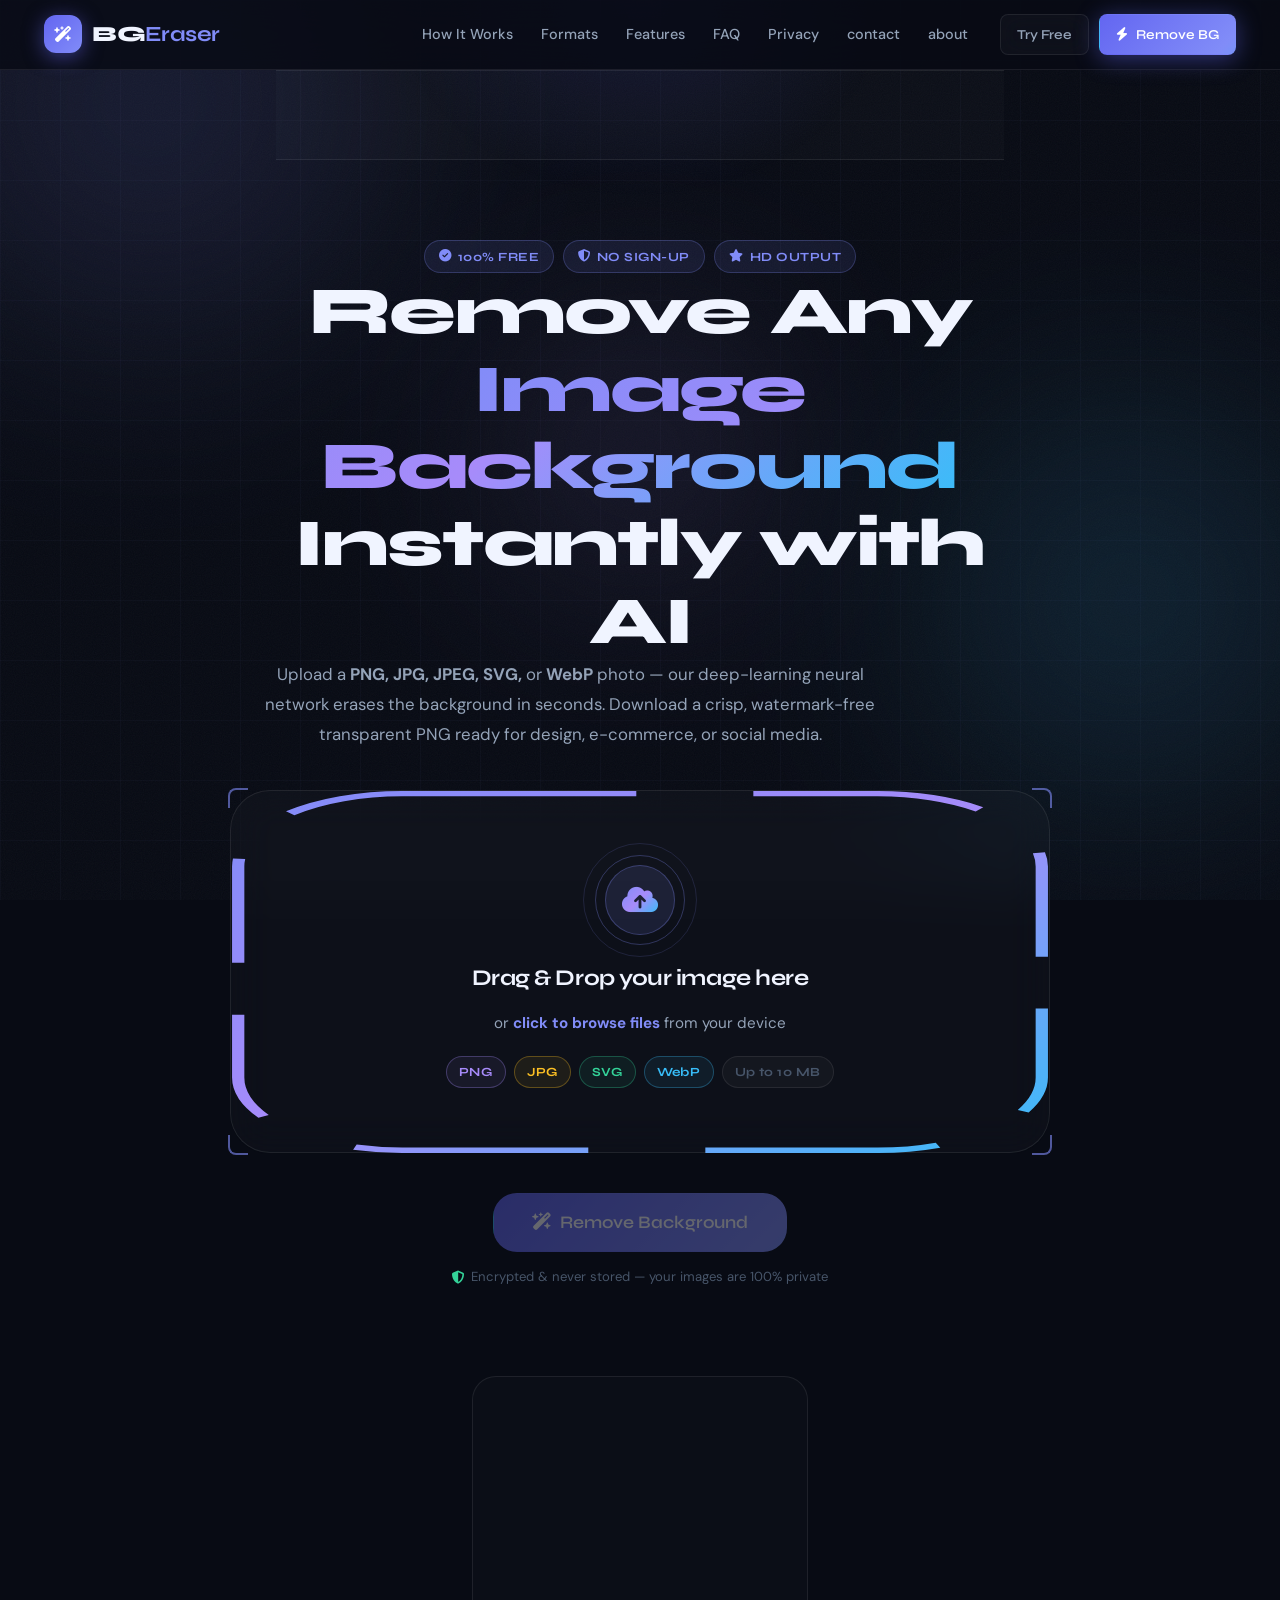
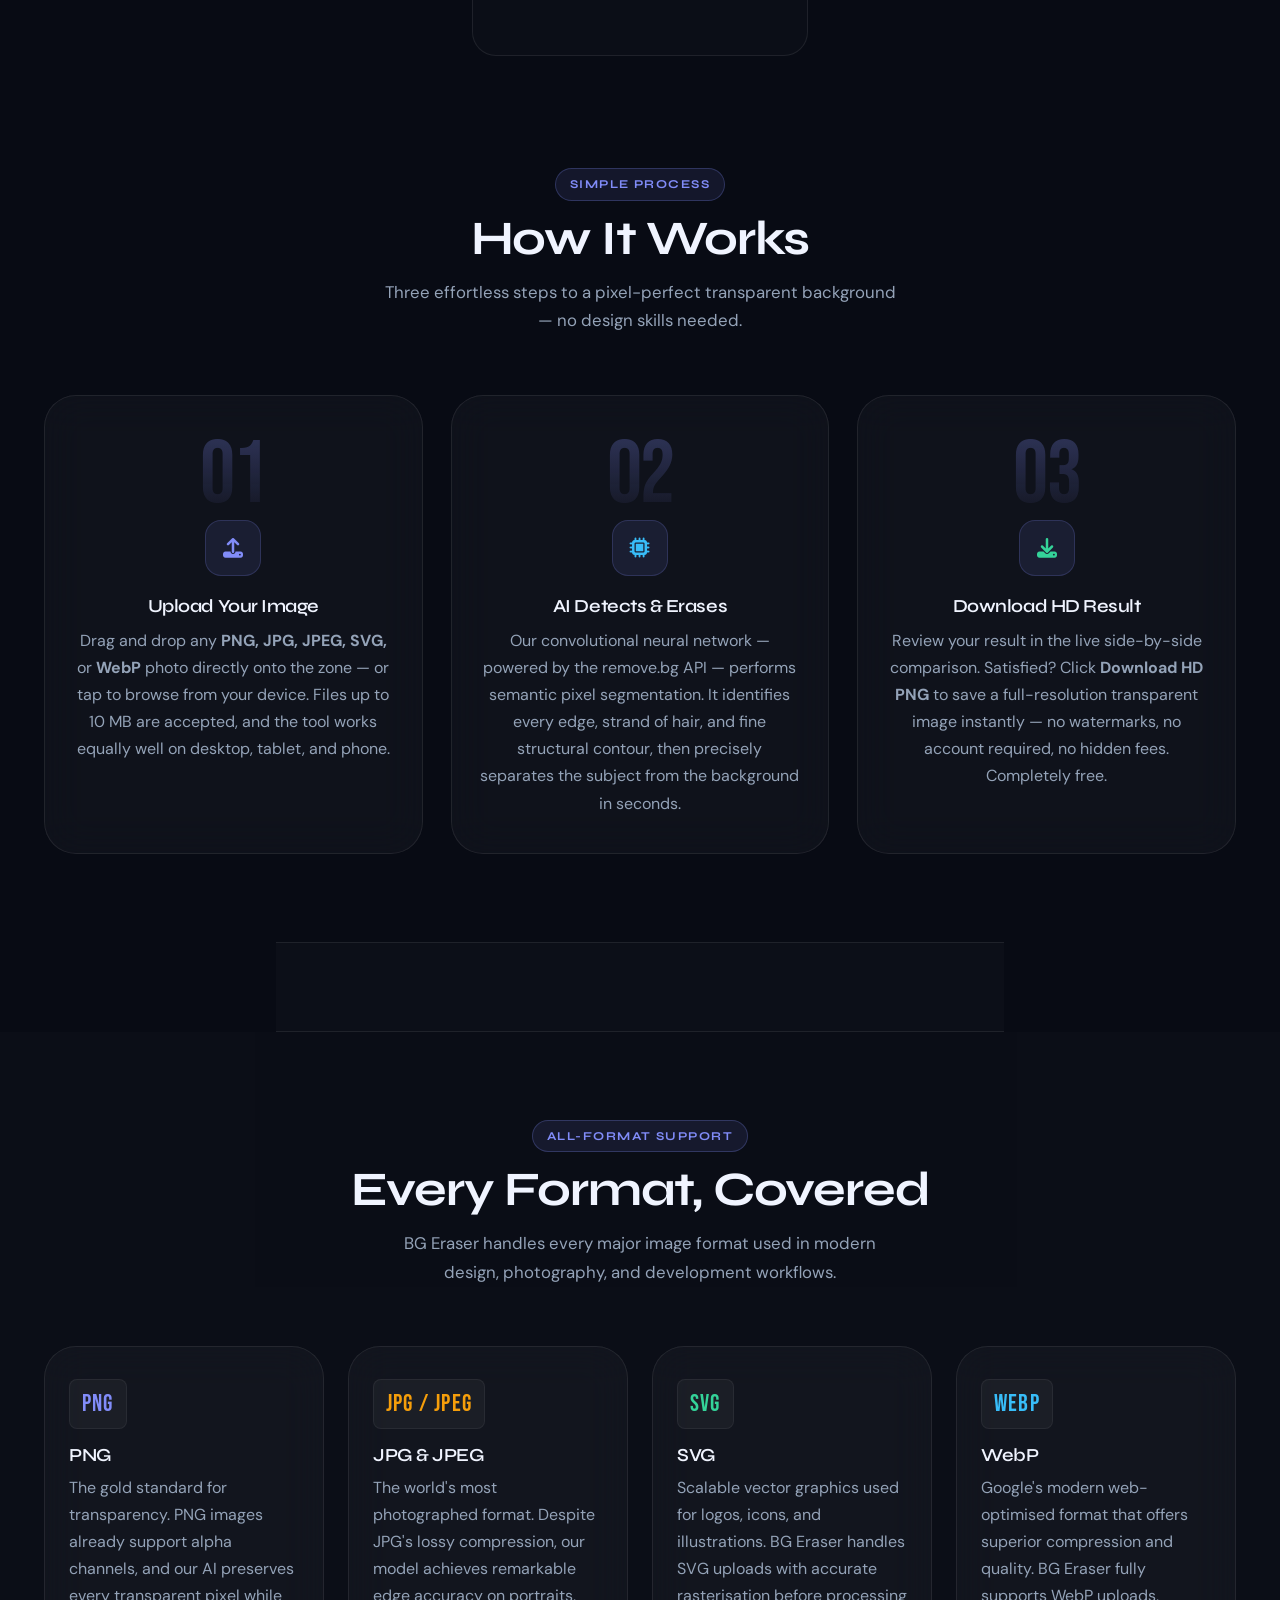
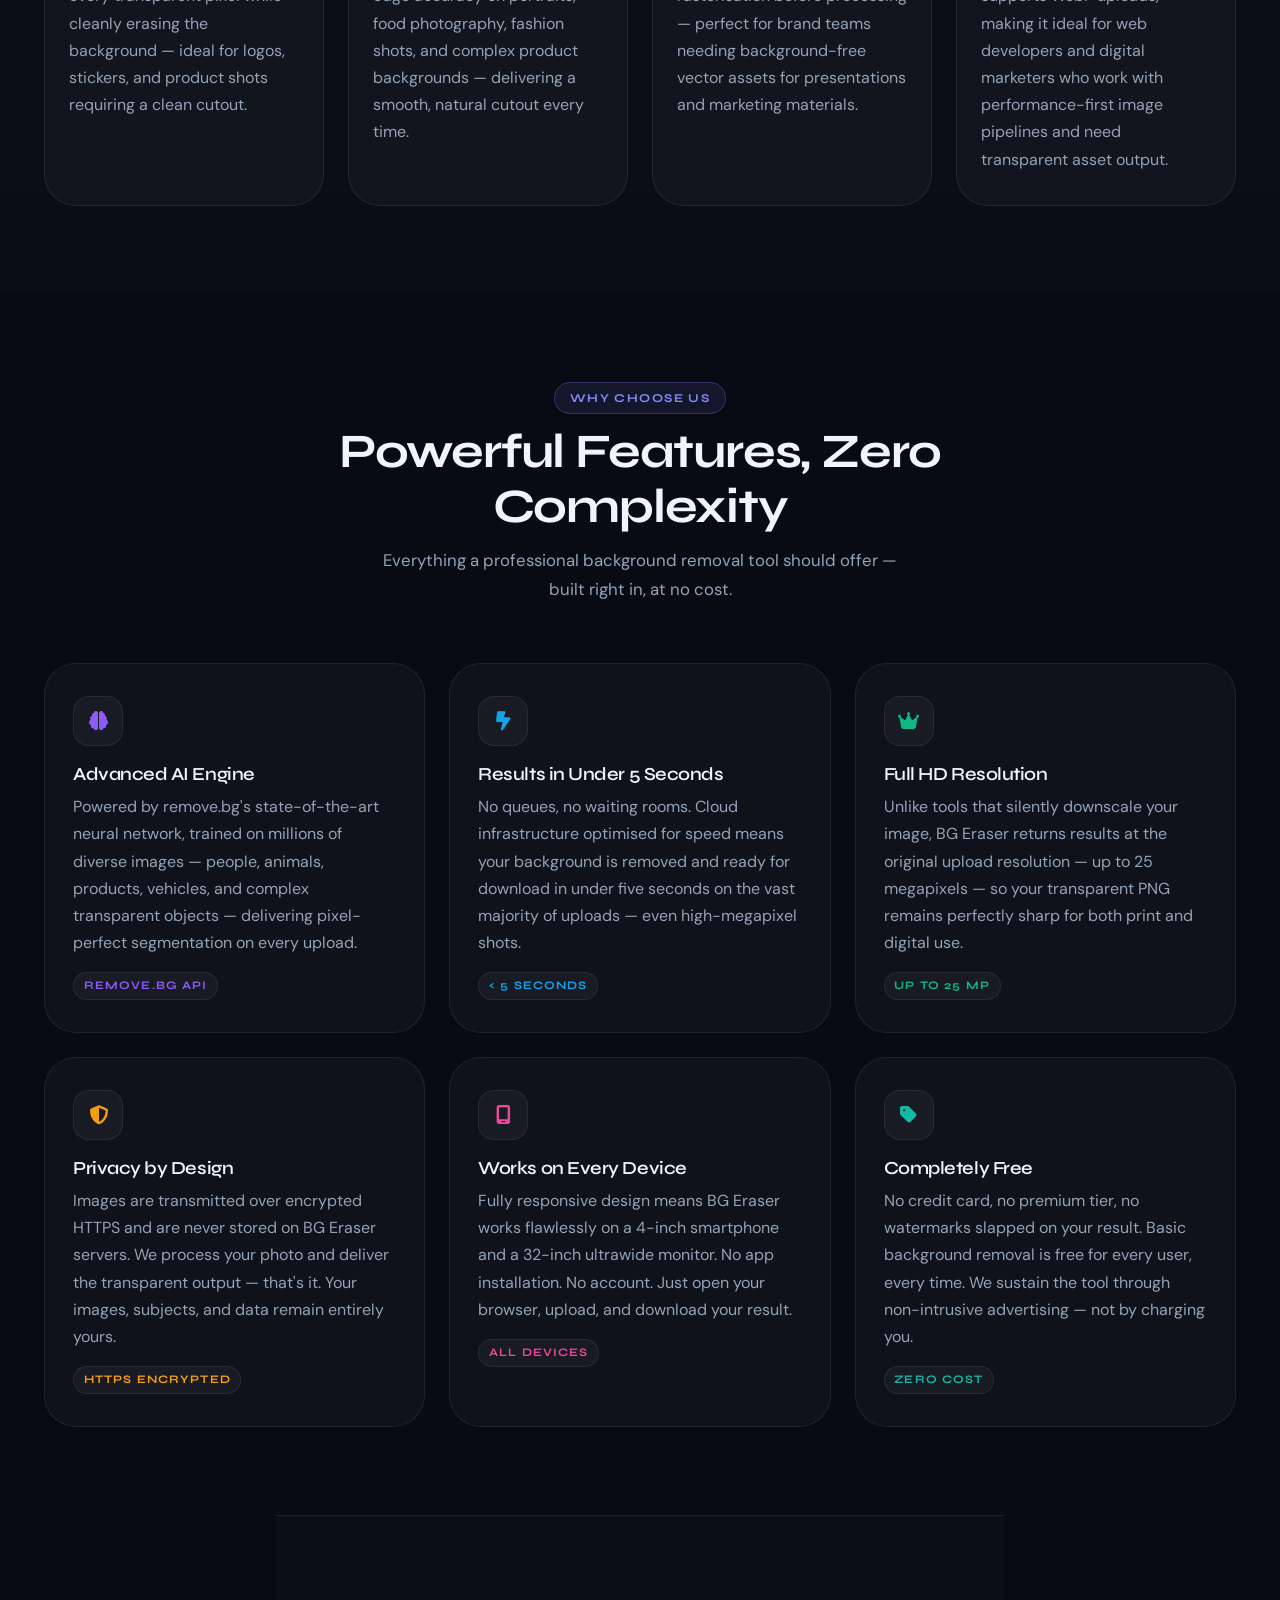
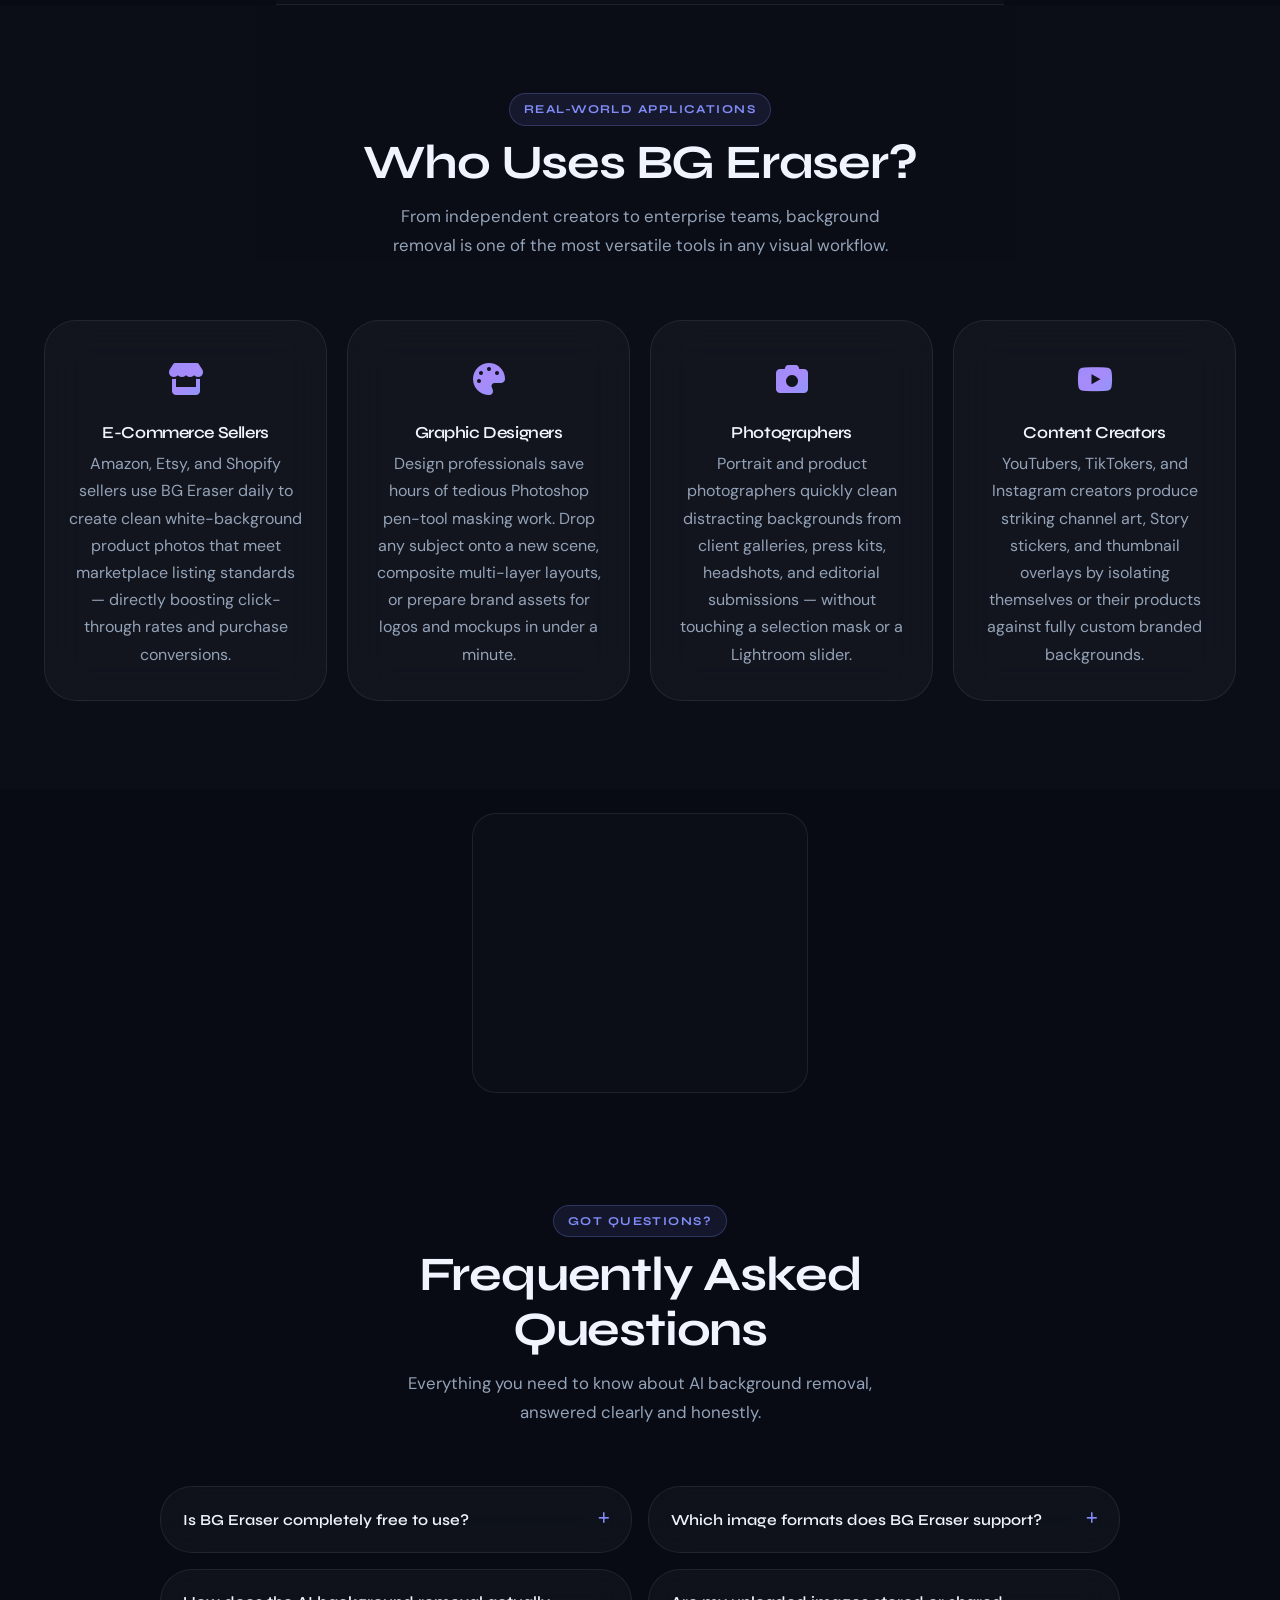
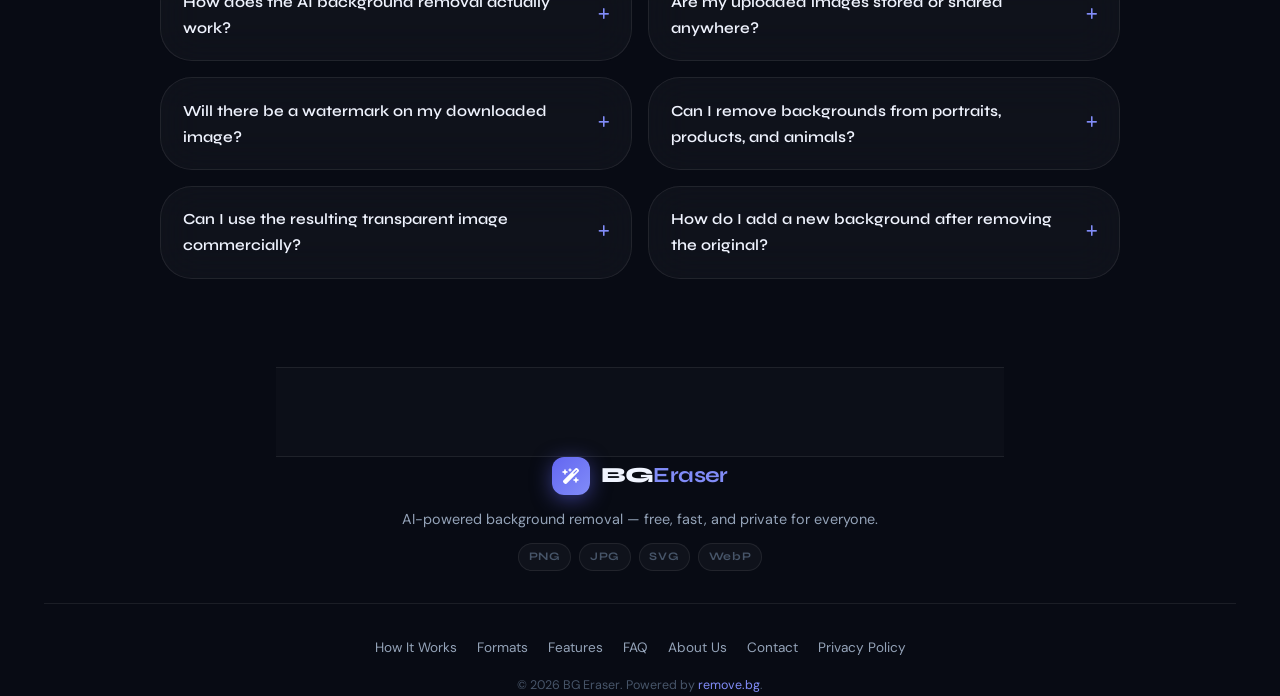
==== commit f8b87add: "Update index.html" ====
--- a/index.html
+++ b/index.html
@@ -13,6 +13,7 @@
 
   gtag('config', 'G-RYQMTZ8Z99');
 </script>
+
 
   <!-- ═══════════════════════════════════════
        SEO: PRIMARY META TAGS
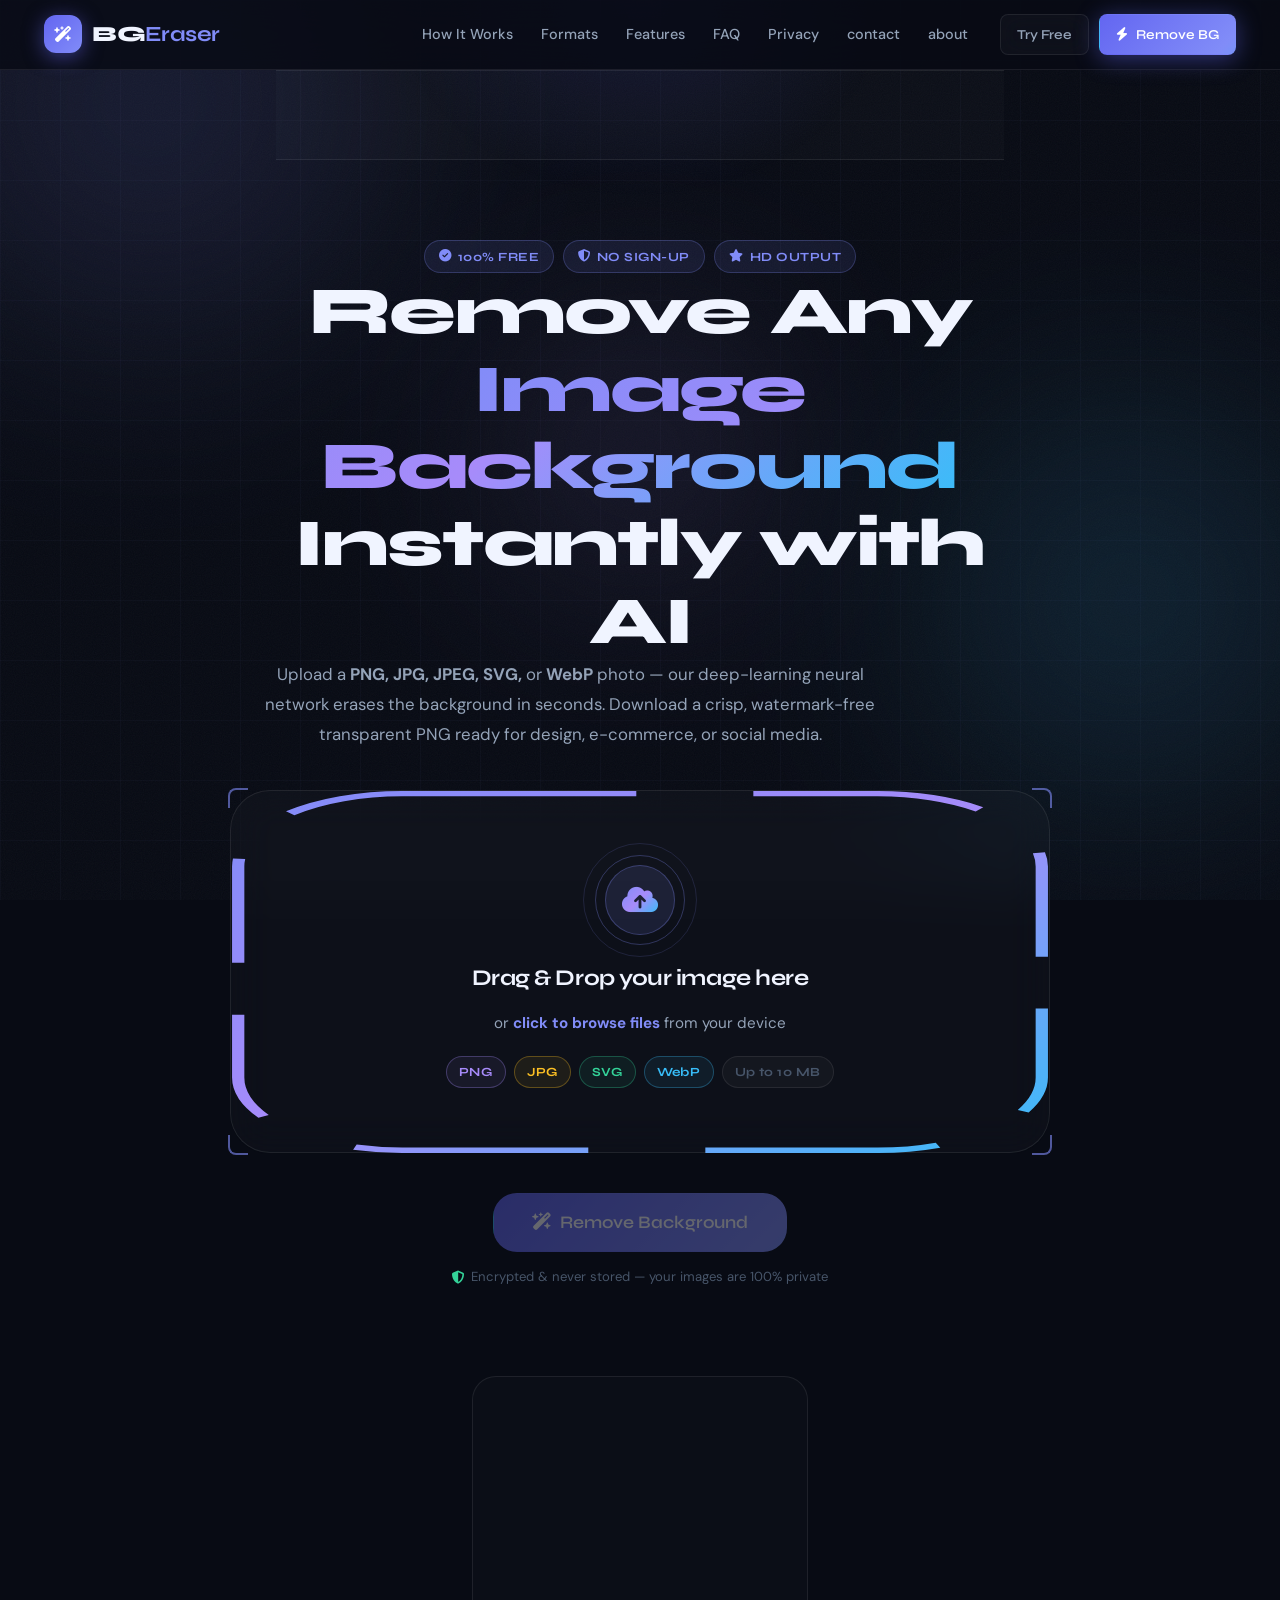
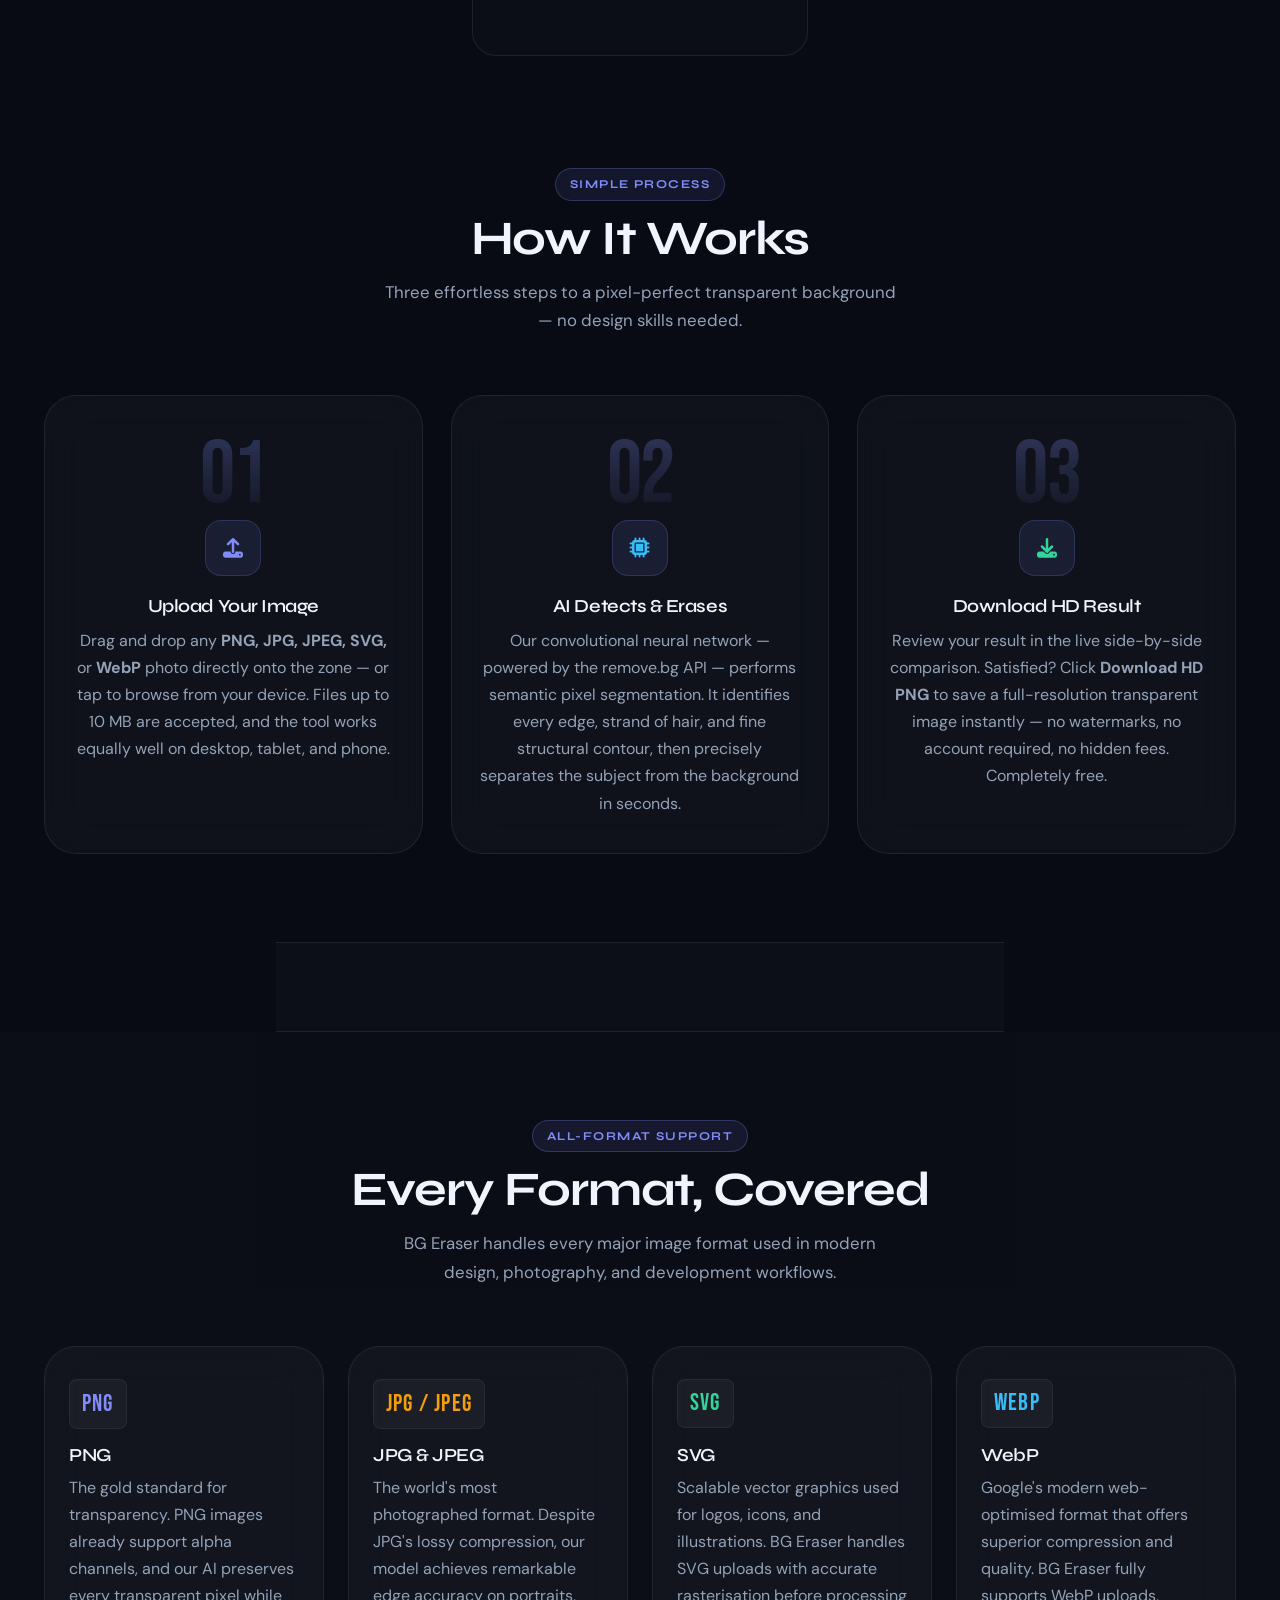
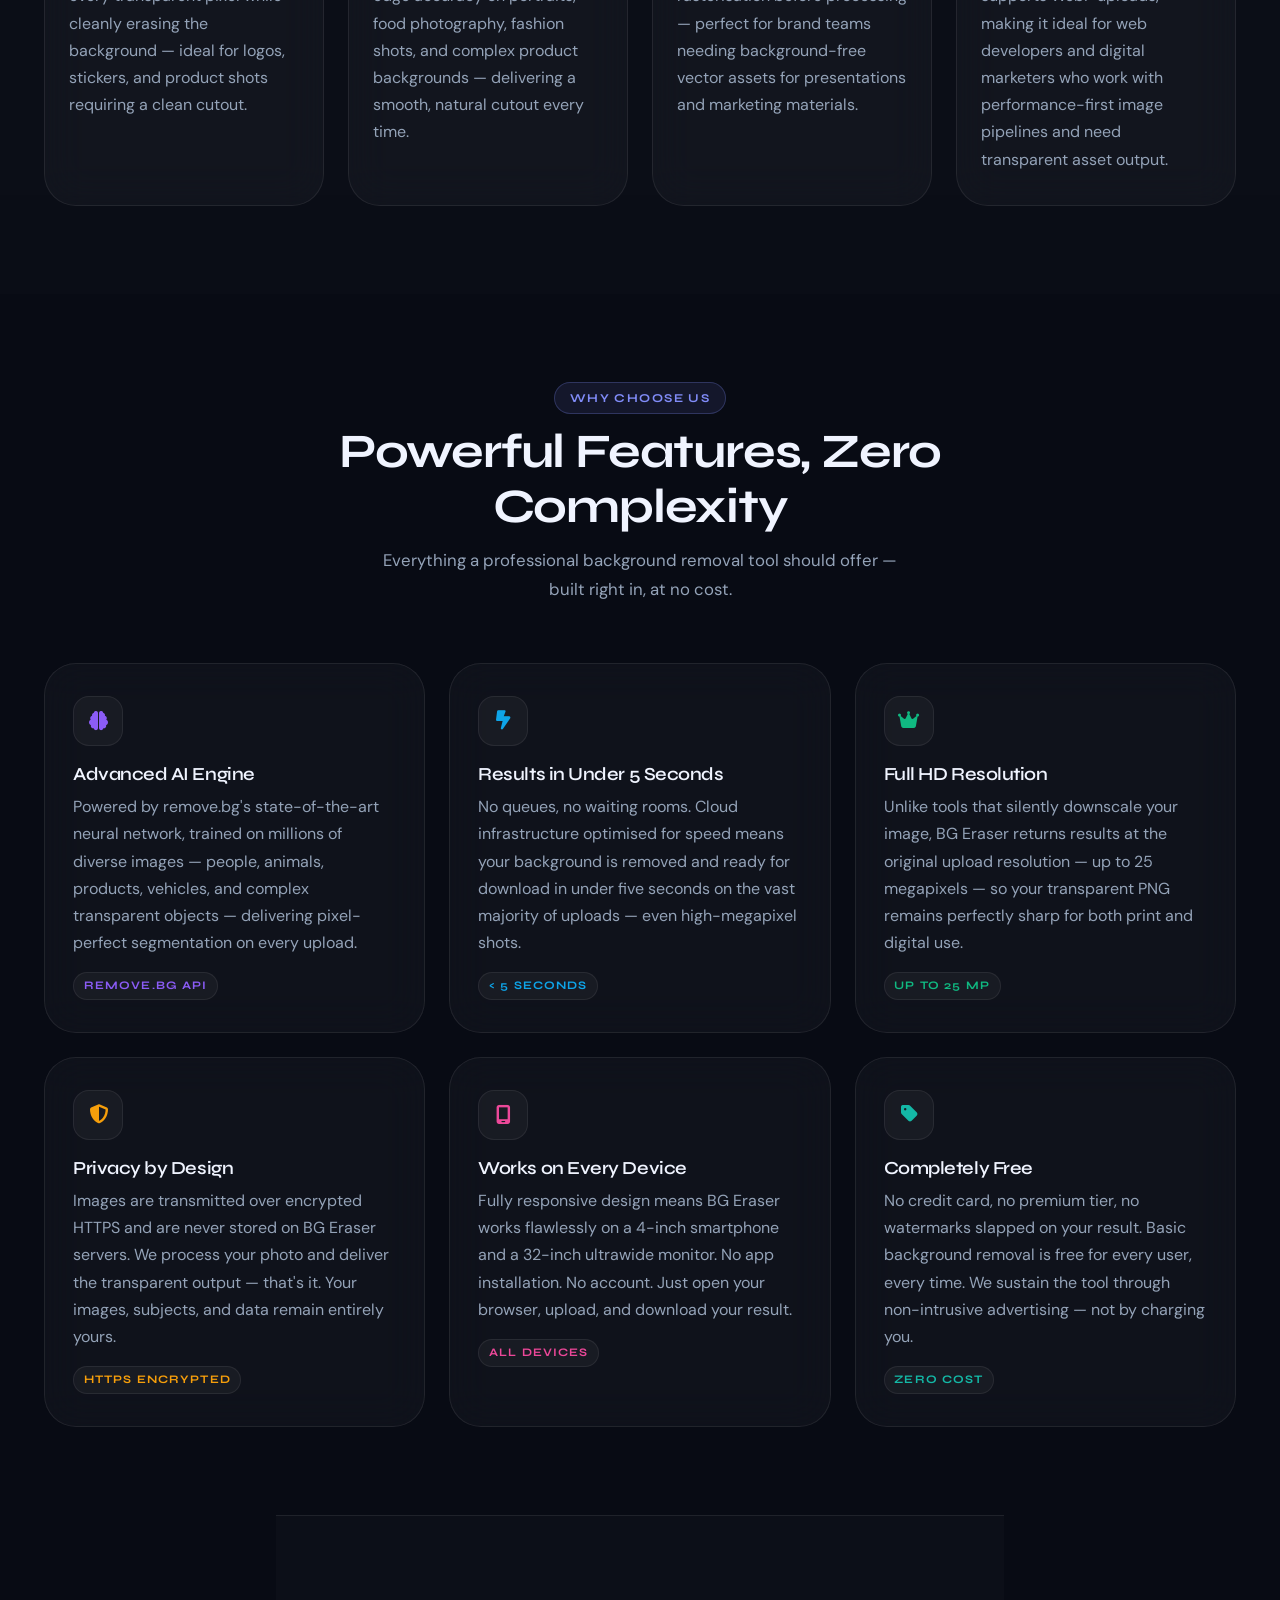
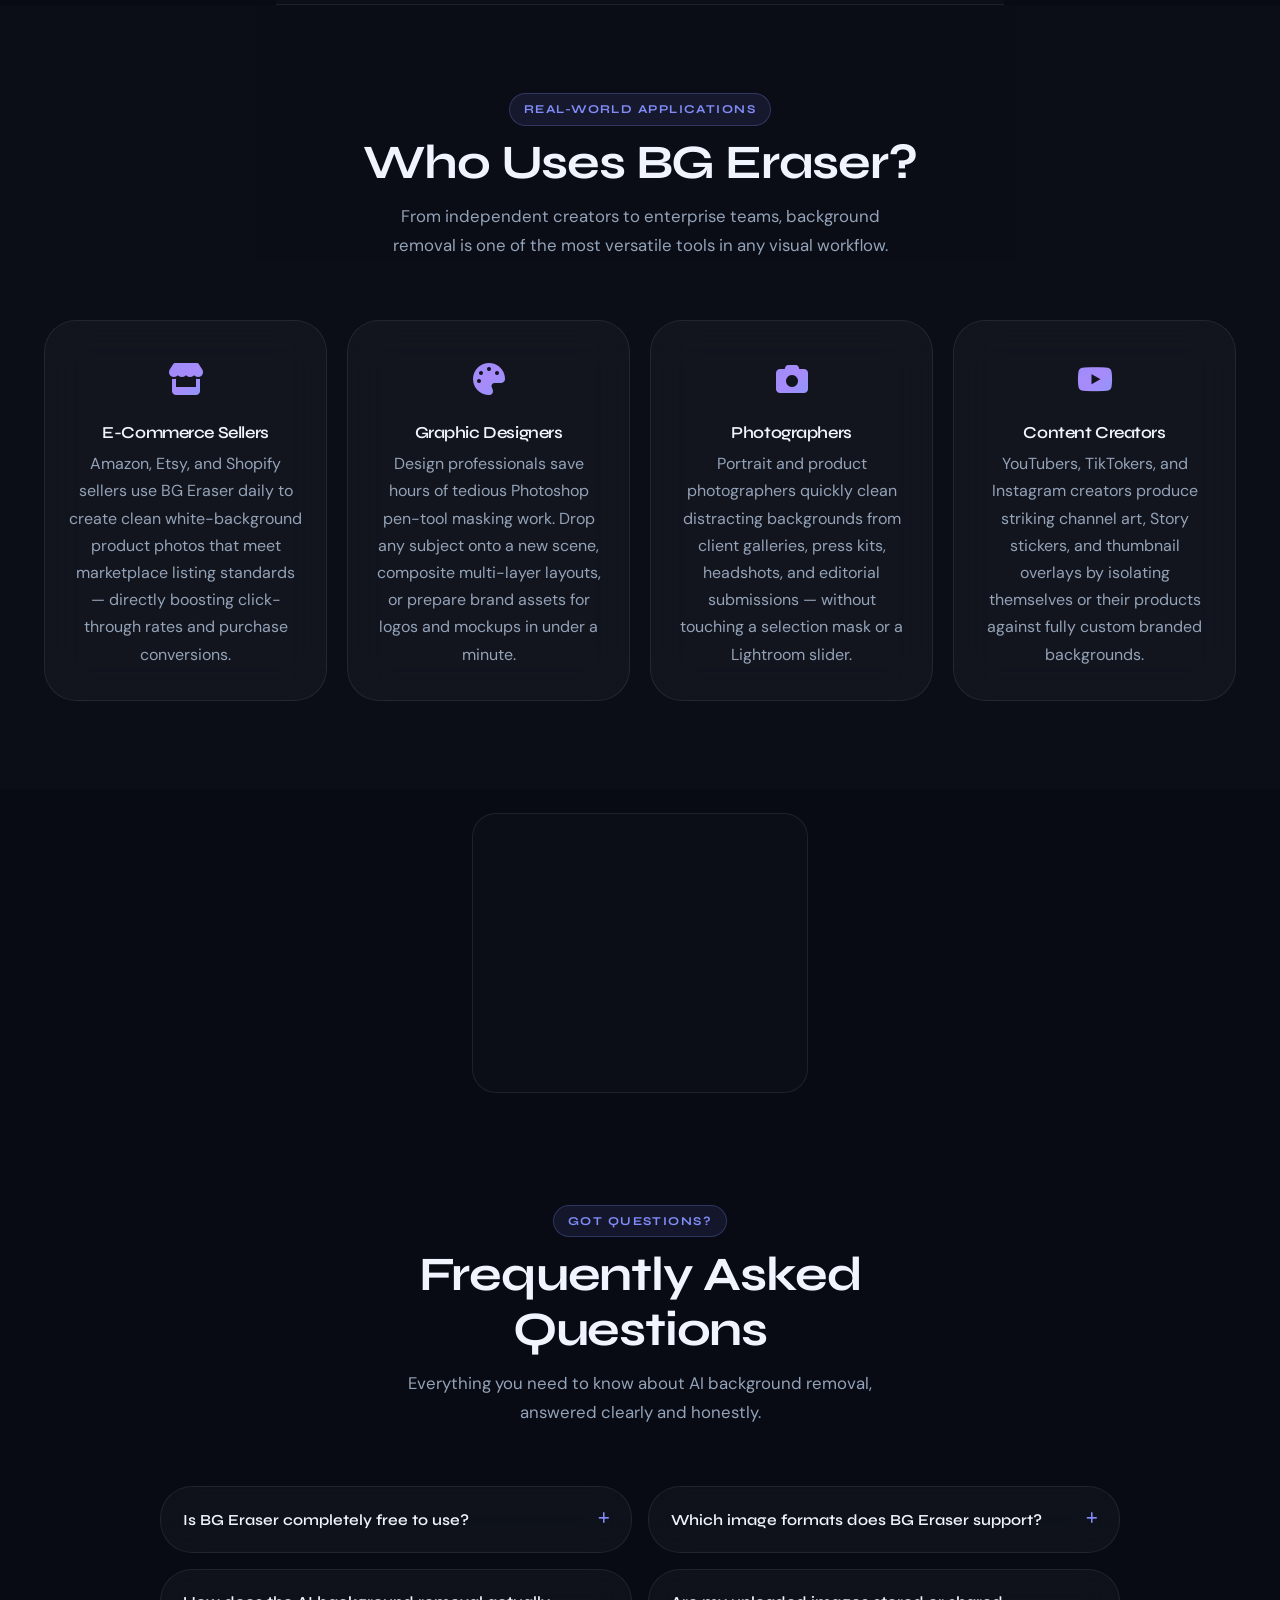
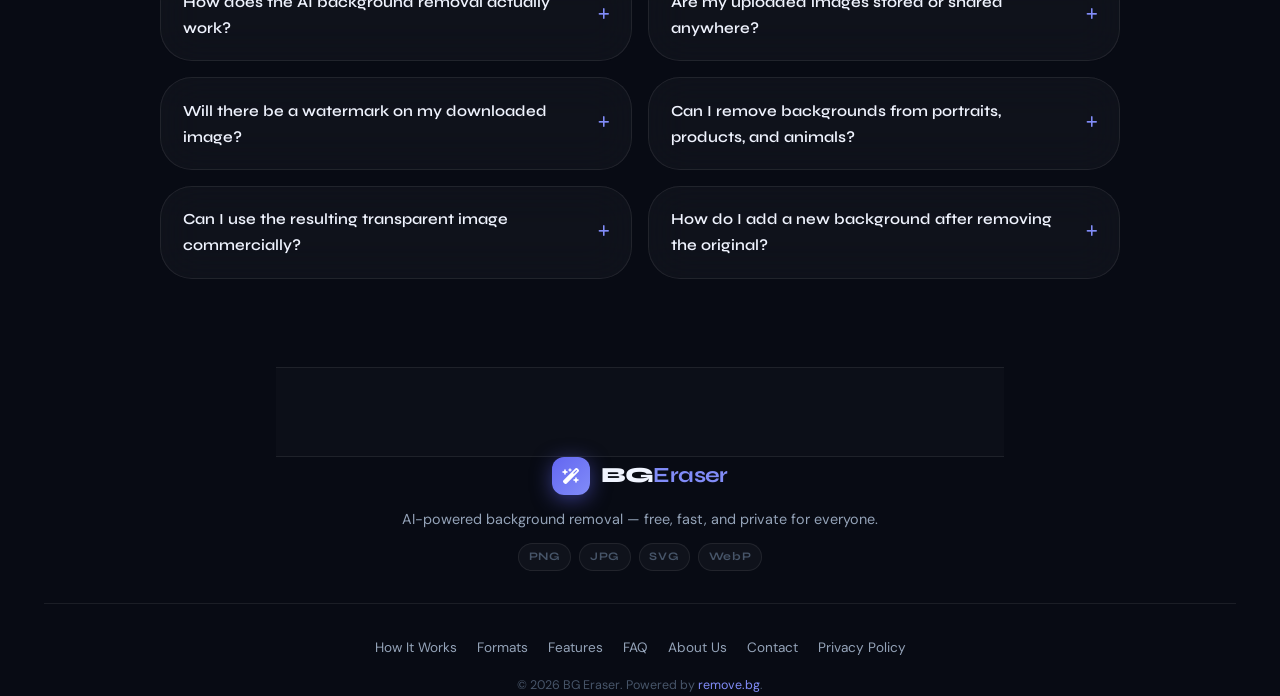
==== commit c5f4c0e9: "Update index.html" ====
--- a/index.html
+++ b/index.html
@@ -3,17 +3,8 @@
 <head>
   <meta charset="UTF-8" />
   <meta name="viewport" content="width=device-width, initial-scale=1.0" />
-  <meta name="google-site-verification" content="WgtUCGyZveqmHhPXkkI3XE64ZKnmmBalzSrL4n5ukj0" />
-  <!-- Google tag (gtag.js) -->
-<script async src="https://www.googletagmanager.com/gtag/js?id=G-RYQMTZ8Z99"></script>
-<script>
-  window.dataLayer = window.dataLayer || [];
-  function gtag(){dataLayer.push(arguments);}
-  gtag('js', new Date());
-
-  gtag('config', 'G-RYQMTZ8Z99');
-</script>
-
+  <meta name="google-site-verification" content="_jMh6PIeNBhq2InBUWfA1jZze9cQTFtcaXFfRBCrdlE" />
+ 
 
   <!-- ═══════════════════════════════════════
        SEO: PRIMARY META TAGS
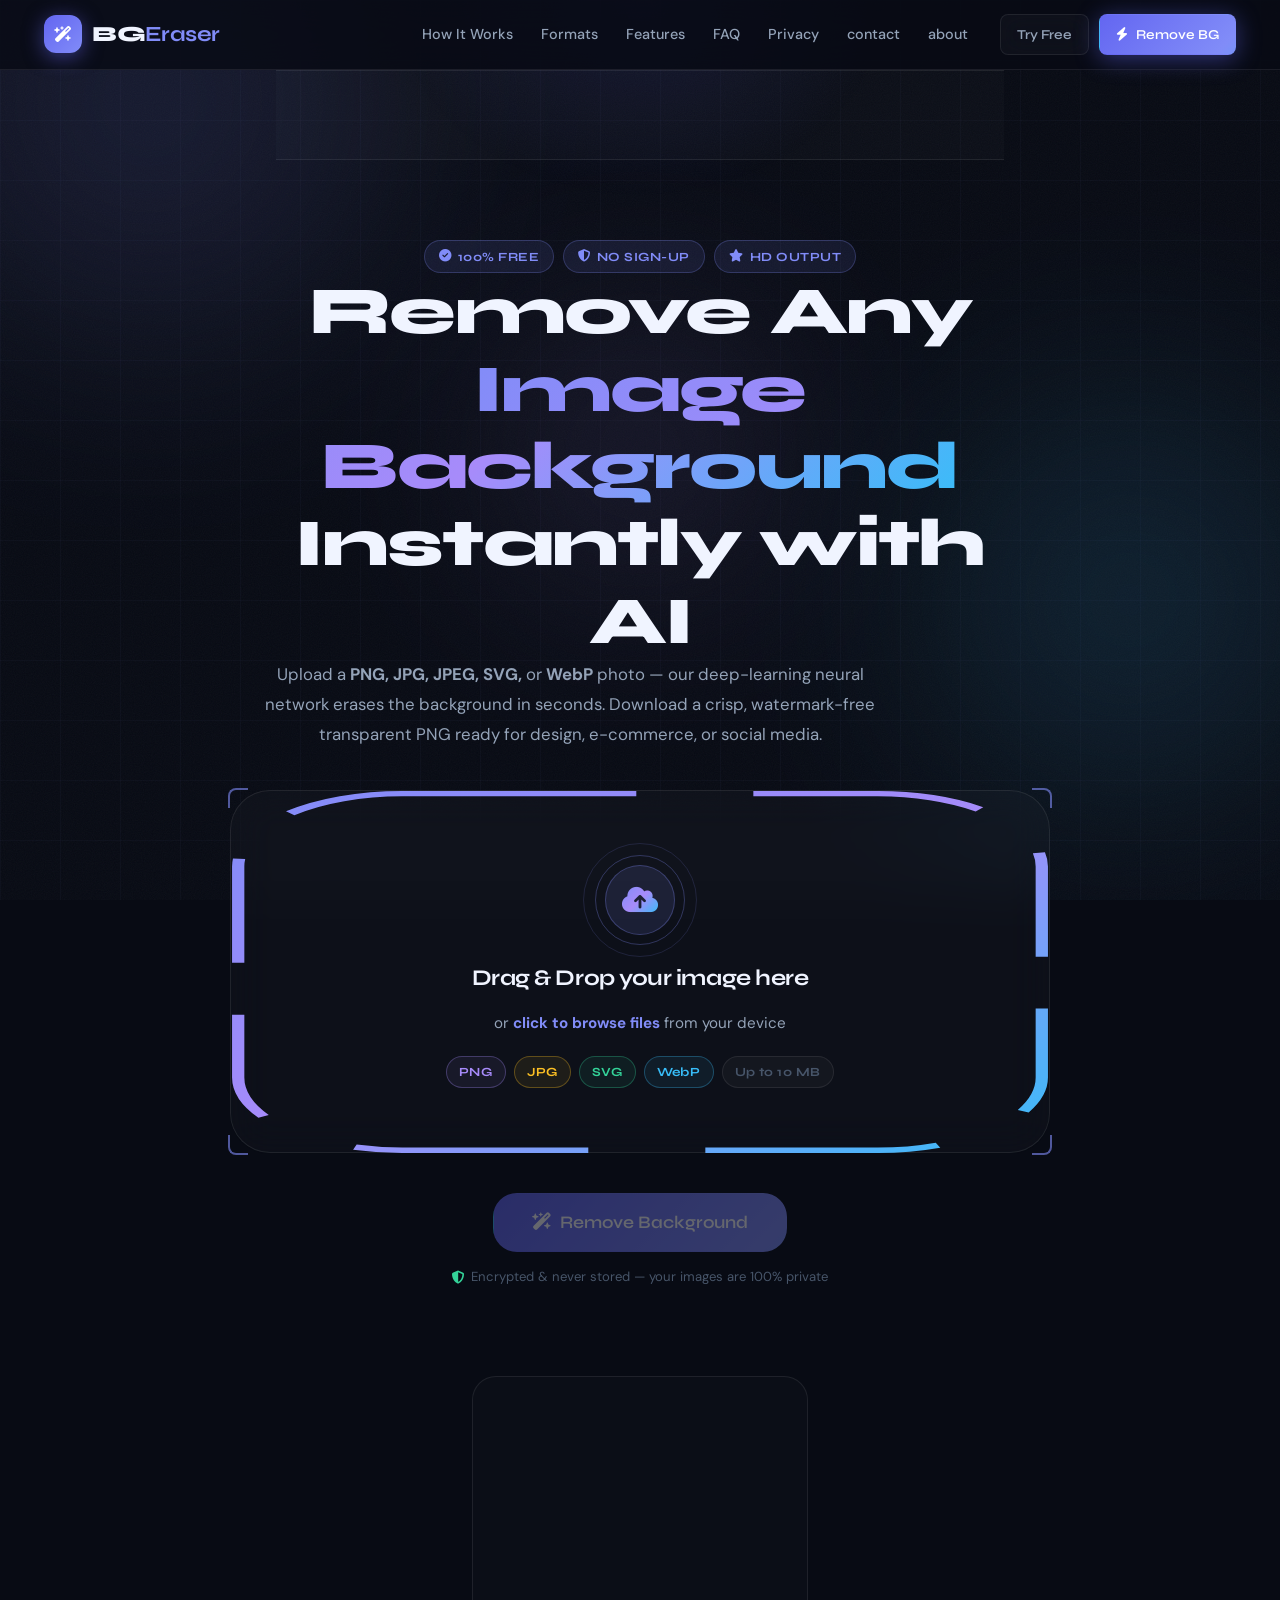
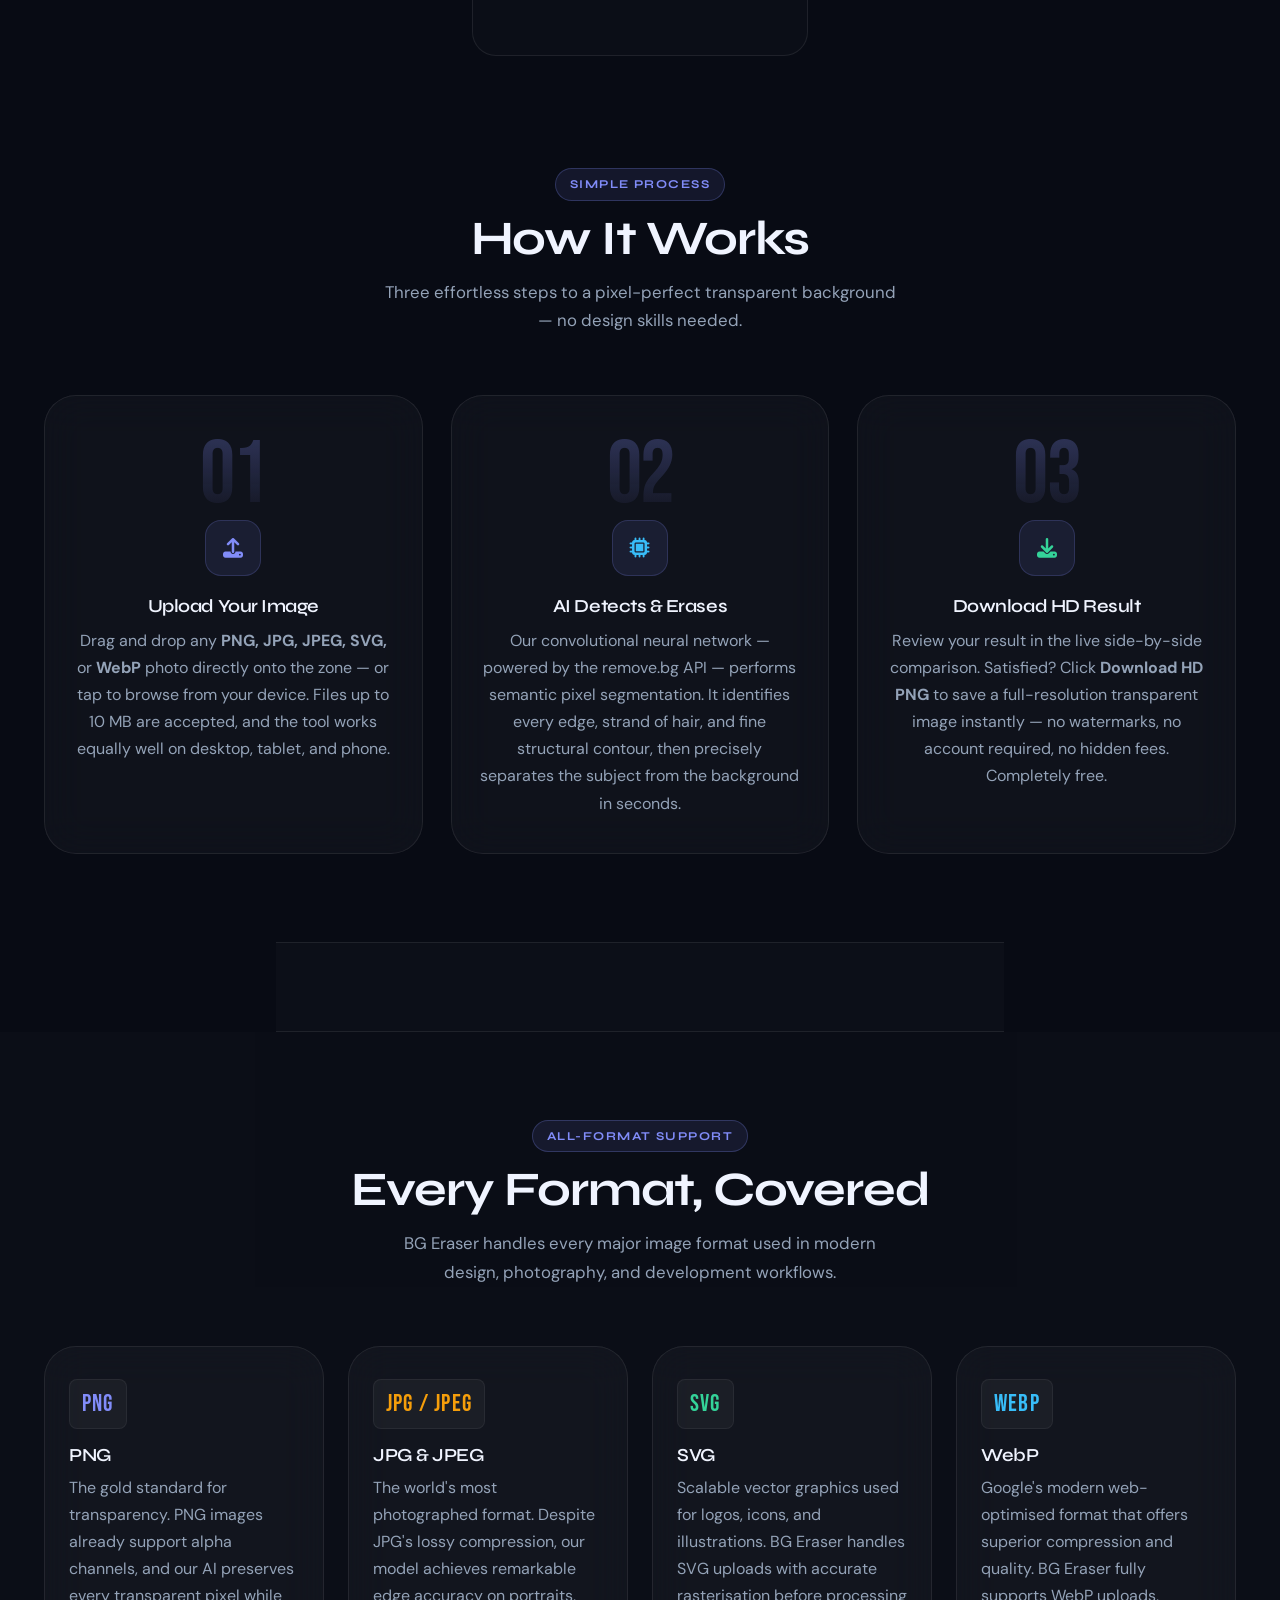
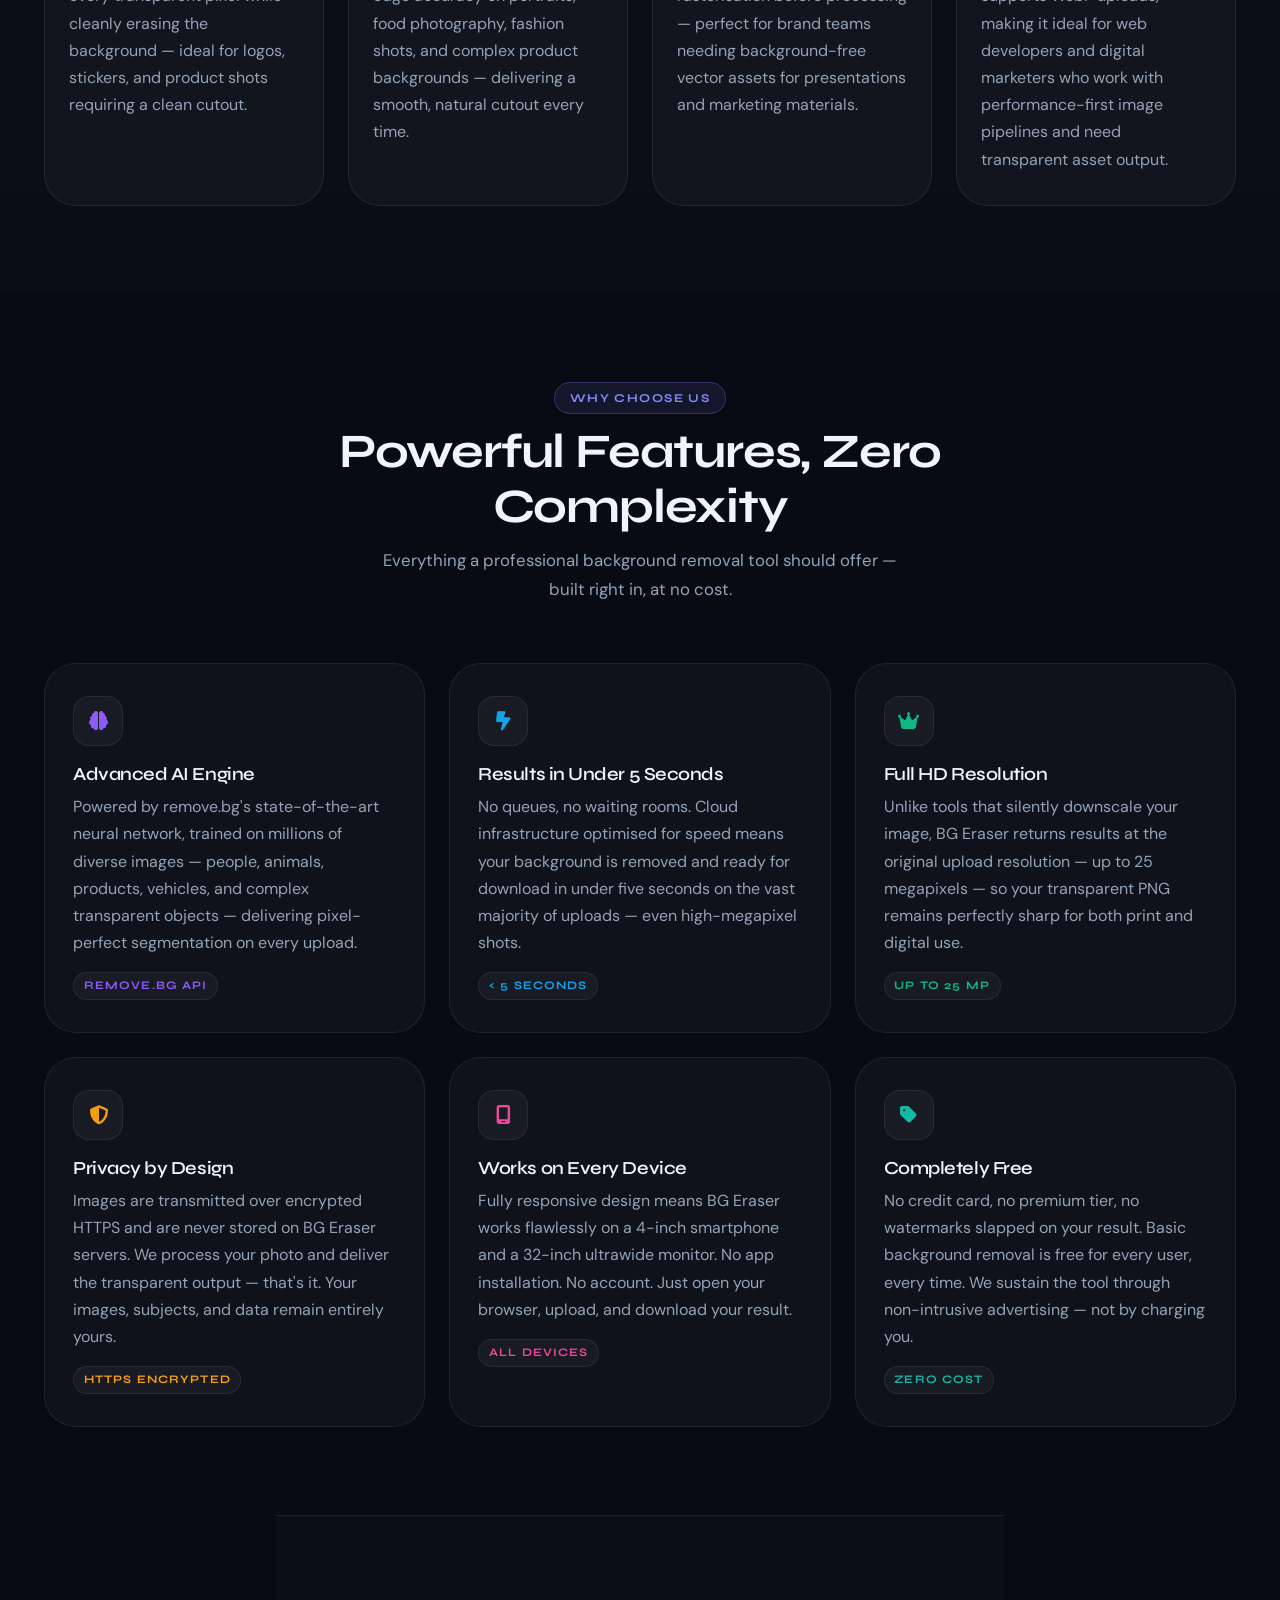
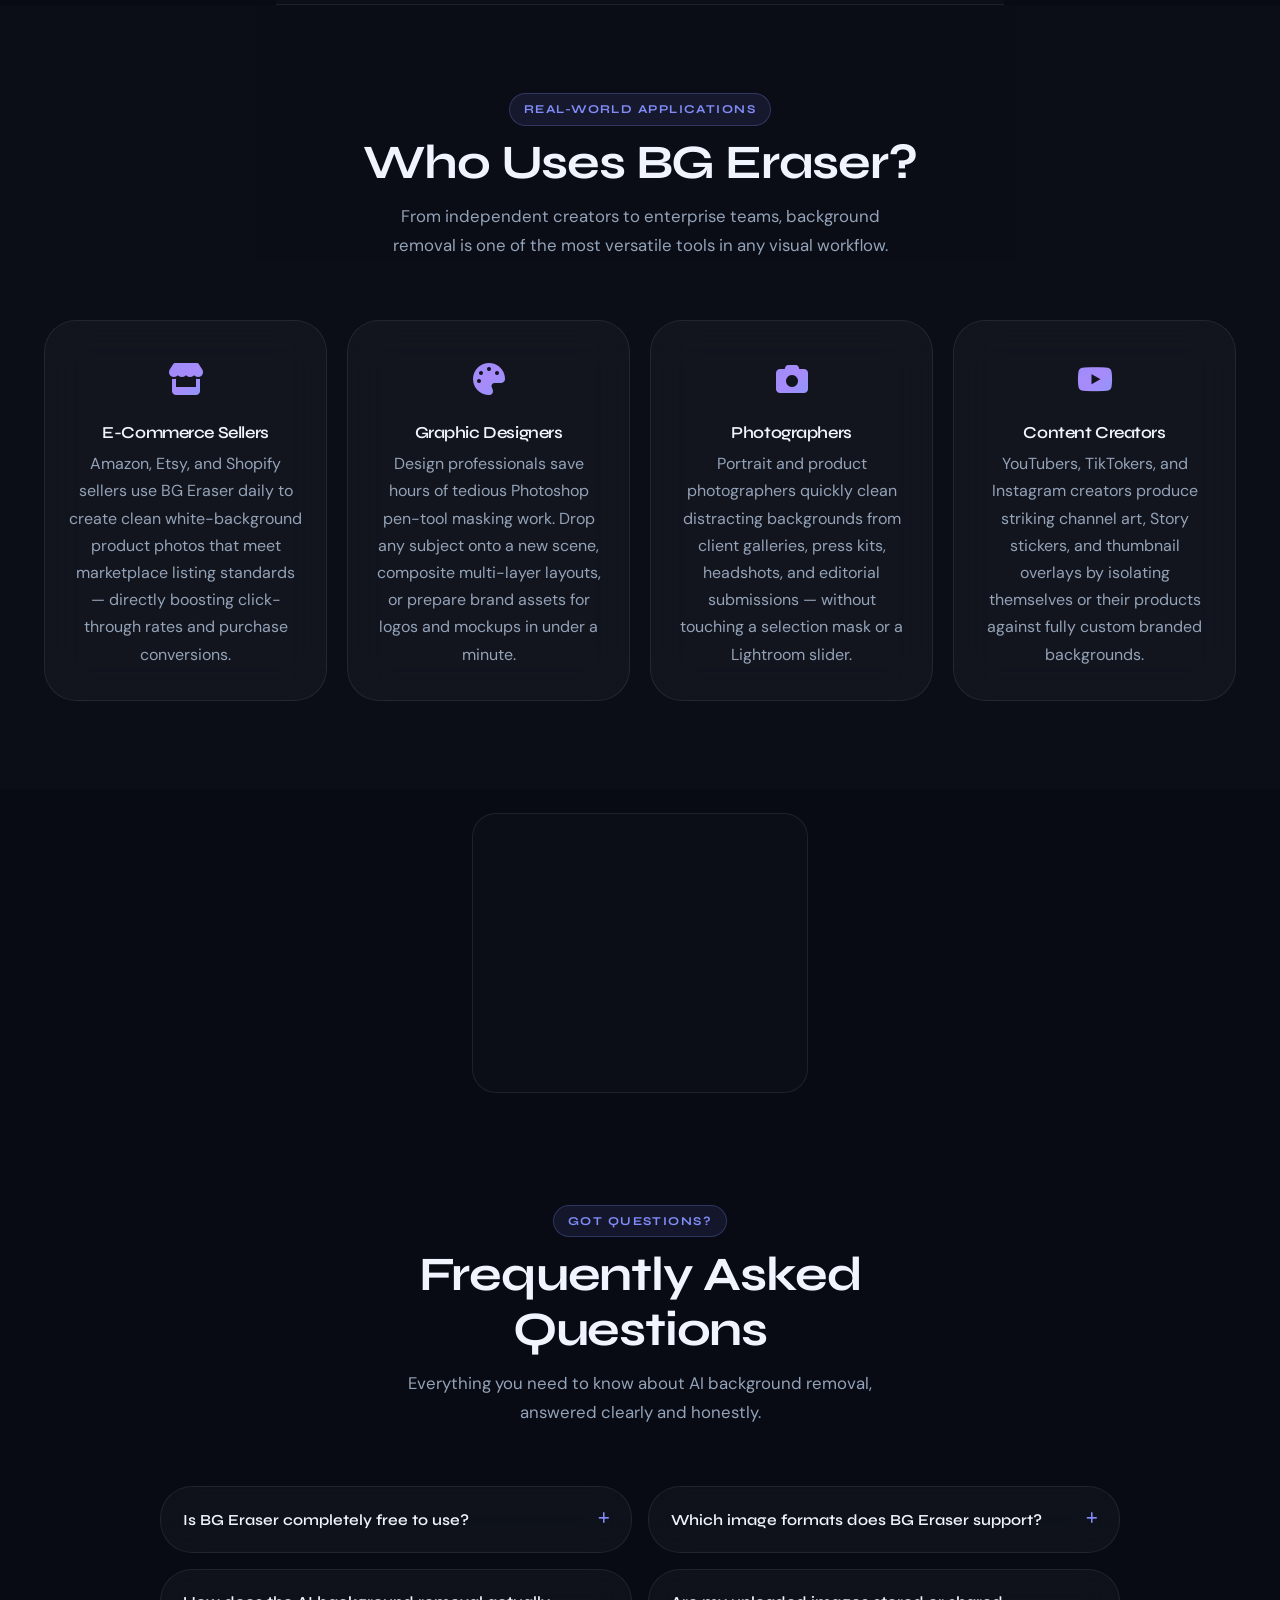
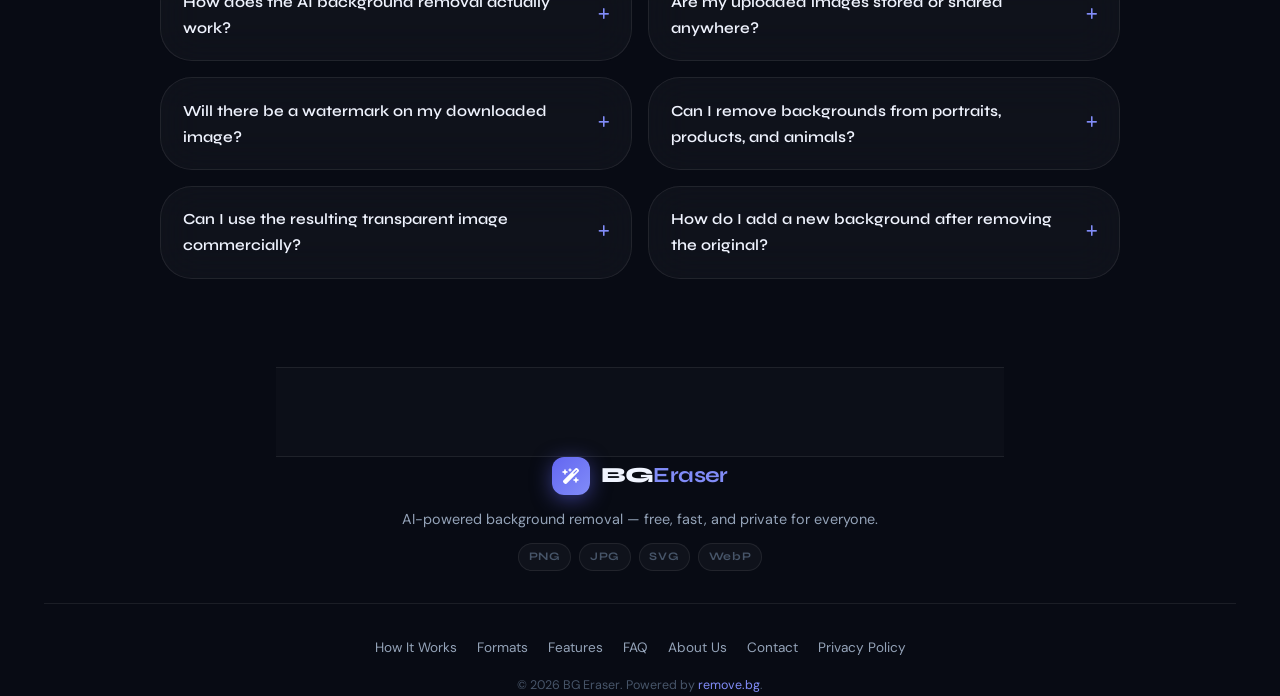
==== commit bae7b612: "Update index.html" ====
--- a/index.html
+++ b/index.html
@@ -14,21 +14,21 @@
   <meta name="keywords" content="background remover, AI background remover, remove bg, transparent background, remove background from image free, PNG background remover, JPG background remover, SVG background remover, WebP background remover, photo background eraser online" />
   <meta name="robots" content="index, follow" />
   <meta name="author" content="BG Eraser" />
-  <link rel="canonical" href="https://www.bgeraser.com/" />
+  <link rel="canonical" href="https://bg-eraser-tool.vercel.app/" />
 
   <!-- ═══════════════════════════════════════
        SEO: OPEN GRAPH
   ═══════════════════════════════════════ -->
   <meta property="og:type"        content="website" />
-  <meta property="og:url"         content="https://www.bgeraser.com/" />
+  <meta property="og:url"         content="https://bg-eraser-tool.vercel.app/" />
   <meta property="og:title"       content="BG Eraser – Free AI Background Remover" />
   <meta property="og:description" content="Instantly remove any image background with AI. HD transparent PNGs in seconds. Free, no sign-up, no watermarks." />
-  <meta property="og:image"       content="https://www.bgeraser.com/og-preview.jpg" />
+  <meta property="og:image"       content="https://bg-eraser-tool.vercel.app/og-preview.jpg" />
   <meta name="twitter:card"        content="summary_large_image" />
   <meta name="twitter:site"        content="@bgeraser" />
   <meta name="twitter:title"       content="BG Eraser – Free AI Background Remover" />
   <meta name="twitter:description" content="Remove image backgrounds in one click with AI. Free, HD quality, no watermarks." />
-  <meta name="twitter:image"       content="https://www.bgeraser.com/og-preview.jpg" />
+  <meta name="twitter:image"       content="https://bg-eraser-tool.vercel.app/og-preview.jpg" />
 
   <!-- ═══════════════════════════════════════
        STRUCTURED DATA
